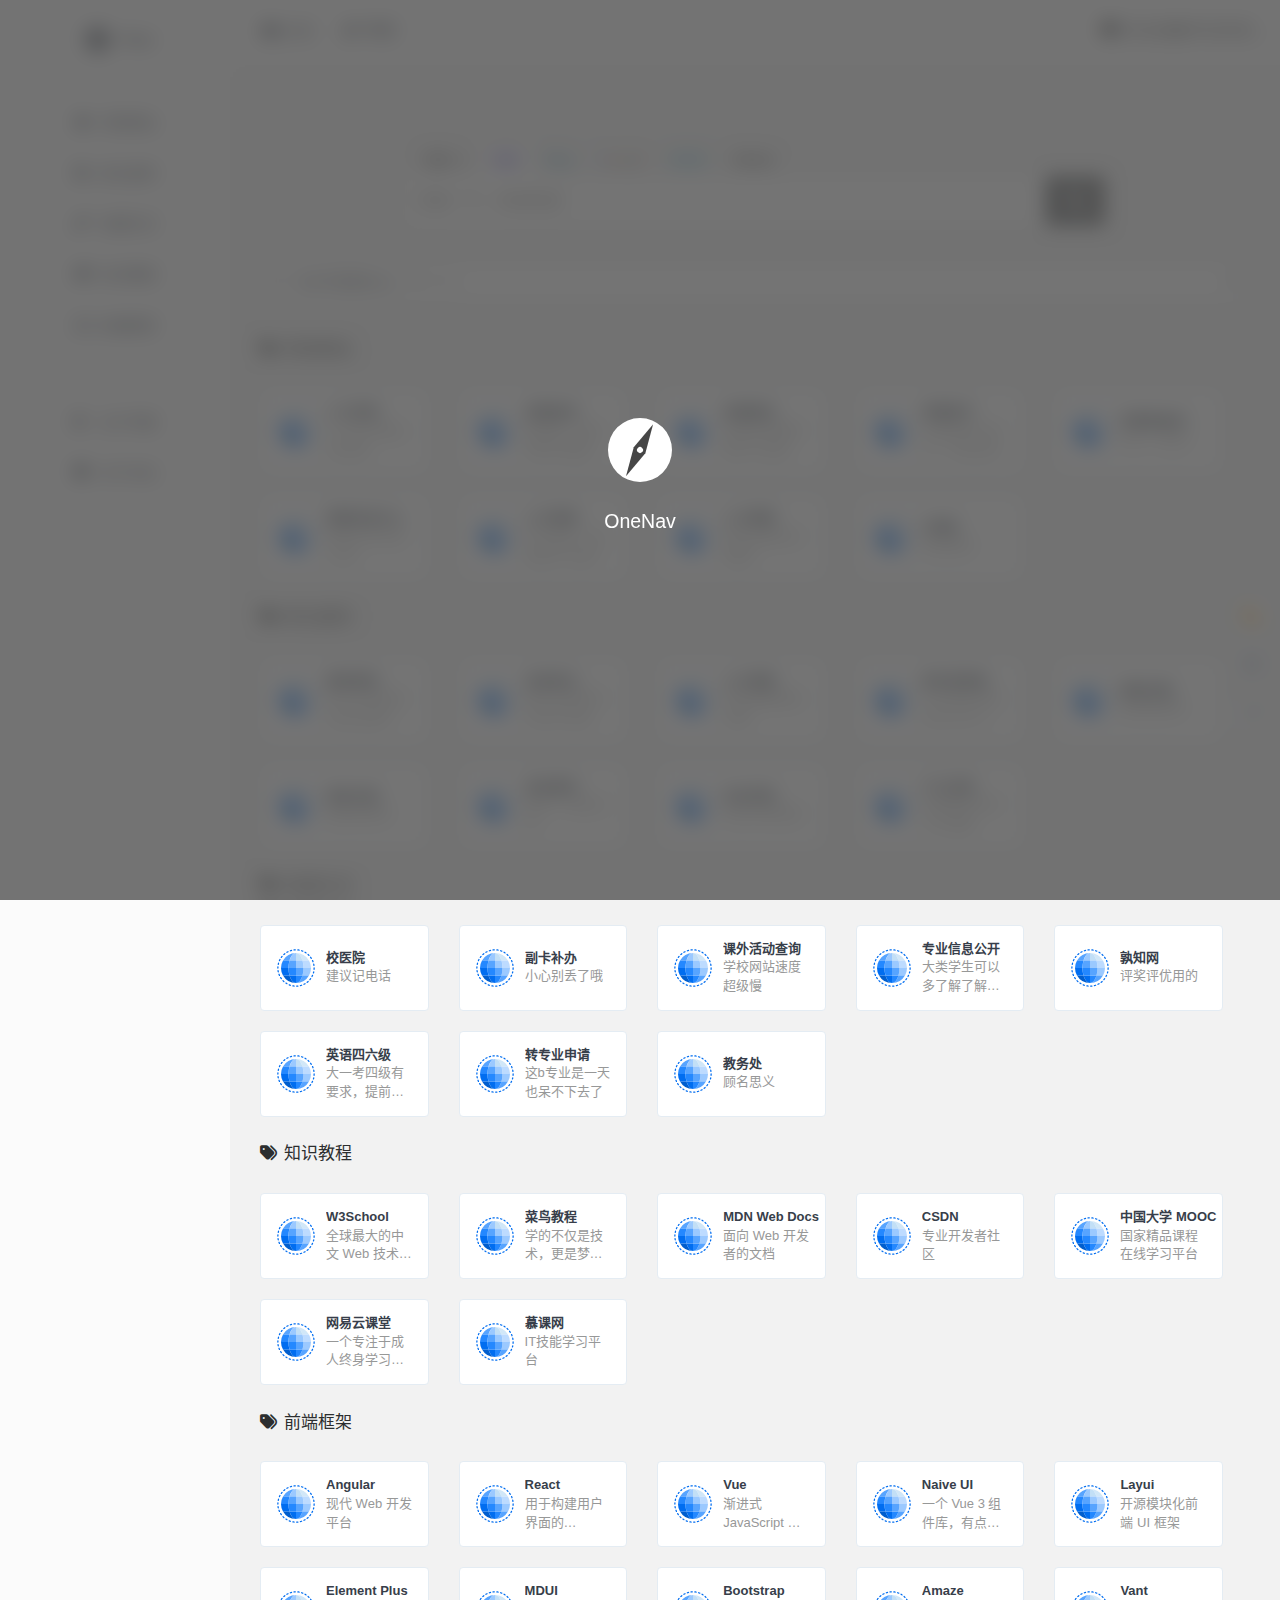
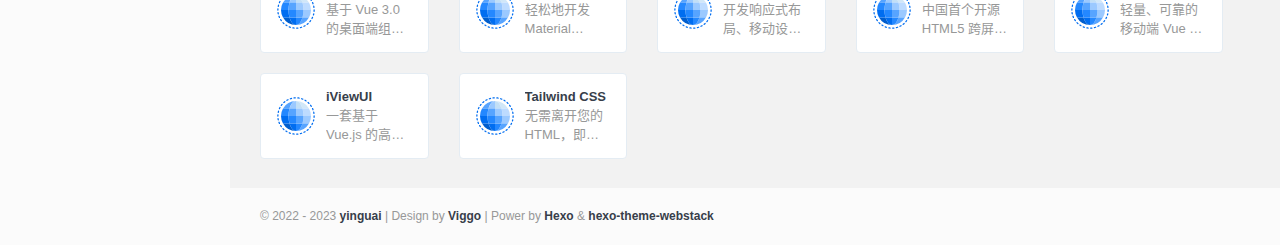
==== index.html @ 9e94ff73 "锵锵锵" ====
<!DOCTYPE html>
<html lang="zh-CN">


<head>
  <head>
  <meta charset="utf-8">
  <meta http-equiv="X-UA-Compatible" content="IE=edge">
  <meta name="viewport" content="width=device-width, initial-scale=1.0" />
  <meta name="author" content="音夬" />
  <title>导航</title>
  <meta name="keywords" content="网址导航">
  <meta name="description" content="Nav">
  <link rel="shortcut icon" href="/favicon.ico">
  <link rel="stylesheet" href="https://s1.hdslb.com/bfs/static/jinkela/long/font/regular.css" />
  
<link rel="stylesheet" href="/css/style.min.css">
<link rel="stylesheet" href="/css/dark.min.css">
<link rel="stylesheet" href="/css/animation.min.css">
<link rel="stylesheet" href="/css/mobile.min.css">
<link rel="stylesheet" href="/css/loading.min.css">
<link rel="stylesheet" href="https://lf26-cdn-tos.bytecdntp.com/cdn/expire-1-y/font-awesome/6.0.0/css/all.min.css">
<link rel="stylesheet" href="/css/bootstrap.min.css">

  
<script src="https://cdn.staticfile.org/jquery/3.6.0/jquery.min.js"></script>

  <script>
    var userDefinedSearchData = {};
    var expandAll = false;
  </script>
  
<script src="/js/header.min.js"></script>

  <!-- HTML5 shim and Respond.js IE8 support of HTML5 elements and media queries -->
  <!--[if lt IE 9]>
        
<script src="/js/html5shiv.min.js"></script>

        
<script src="/js/respond.min.js"></script>

    <![endif]-->
  <!-- / FB Open Graph -->
  <meta property="og:type" content="article">
  <meta property="og:url" content="https://yinguai.top/index.html">
  <meta property="og:title" content="导航">
  <meta property="og:description" content="Nav">
  <meta property="og:site_name" content="导航">
  
  <meta property="og:image" content="/images/webstack_banner_cn.png">
  
  <!-- / Twitter Cards -->
  <meta name="twitter:card" content="summary_large_image">
  <meta name="twitter:title" content="导航">
  <meta name="twitter:description" content="Nav">
  
  <meta name="twitter:image" content="/images/webstack_banner_cn.png">
  
  
  <!-- 直接添加html内容即可 -->
<!-- 可设置多行 -->
<!-- Izitoast -->
<link rel="stylesheet" href="https://lf3-cdn-tos.bytecdntp.com/cdn/expire-1-M/izitoast/1.4.0/css/iziToast.min.css">
<script type="text/javascript"
    src="https://lf26-cdn-tos.bytecdntp.com/cdn/expire-1-M/izitoast/1.4.0/js/iziToast.min.js">
</script>
  
<meta name="generator" content="Hexo 5.4.2"></head>

</head>





<body class="page-body">
  <!--加载动画-->
  <div id="loading-box">
    <div class="spinner-box">
      <span class="loader"></span>
      <div class="loading-word">
        <p class="loading-title">OneNav</p>
      </div>
    </div>
  </div>
  <div class="page-container">
    <div class="sidebar-menu toggle-others fixed">
  <div class="sidebar-menu-inner">
    <header class="logo-env">
      <div class="logo">
        <a rel="go-top"><i class="fa-solid fa-compass"></i></a>
        <div class="logo-text">
          <a rel="go-top">Nav</a>
        </div>
      </div>
      <div class="mobile-menu-toggle visible-xs">
        <a onclick="switchNightMode()">
          <i class="fa-solid fa-circle-half-stroke"></i>
        </a>
        <a href="" data-toggle="mobile-menu">
          <i class="fa-solid fa-bars"></i>
        </a>
      </div>
    </header>

    <ul id="main-menu" class="main-menu">
      
      <li class="">
        
          <a href="#常用网站" class="smooth">
            
            <i class="fa-solid fa-star"></i>
            <span class="title">常用网站</span>
          </a>
      </li>
      
      <li class="">
        
          <a href="#新生报到" class="smooth">
            
            <i class="fa-solid fa-screwdriver-wrench"></i>
            <span class="title">新生报到</span>
          </a>
      </li>
      
      <li class="">
        
          <a href="#校园生活" class="smooth">
            
            <i class="fa-solid fa-marker"></i>
            <span class="title">校园生活</span>
          </a>
      </li>
      
      <li class="">
        
          <a href="#知识教程" class="smooth">
            
            <i class="fa-solid fa-graduation-cap"></i>
            <span class="title">知识教程</span>
          </a>
      </li>
      
      <li class="">
        
          <a href="#前端框架" class="smooth">
            
            <i class="fa-solid fa-laptop"></i>
            <span class="title">前端框架</span>
          </a>
      </li>
      
      <hr style="margin-bottom: 32px; border-top: none;" />
      
      <li class="submit-tag">
        <a href="/submit/">
          <i class="fa-solid fa-award"></i>
          <span class="tooltip-blue">关于学盟</span>
        </a>
      </li>
      <li class="submit-tag">
        <a href="/about/">
          <i class="fa-solid fa-circle-info"></i>
          <span class="tooltip-blue">关于本站</span>
        </a>
      </li>
      
    </ul>
  </div>
</div>

    <div class="main-content">
      <nav class="navbar user-info-navbar" id="navbar" role="navigation">
        <ul class="user-info-menu left-links list-inline list-unstyled">
          <li class="menu-item">
            <a href="https://www.xuemeng.club" target="_black">
              <i class="fa-solid fa-house"></i>
              <span>主站</span>
            </a>
          </li>
          <li class="menu-item">
            <a href="https://www.yinguai.art" target="_black">
              <i class="fa-solid fa-blog"></i>
              <span>博客</span>
            </a>
          </li>
          <li class="menu-item" style="margin-left:auto;margin-right: 10px;">
            <i class="fa-solid fa-message" style="margin-right:6px"></i>
            <span id="jinrishici-sentence">正在加载今日诗词....</span>
            <script src="https://sdk.jinrishici.com/v2/browser/jinrishici.js" charset="utf-8"></script>
          </li>
        </ul>
      </nav>
      
      <!-- 搜索 -->
      <div id="search" class="s-search">
        <div id="search-list" class="hide-type-list">
          <div class="s-type">
            <span></span>
            <div class="s-type-list animated fadeInUp">
              <label for="type-baidu">常用</label>
              <label for="type-search">搜索</label>
              <label for="type-br">工具</label>
              <label for="type-zhihu">社区</label>
              <label for="type-taobao1">生活</label>
              <label for="type-zhaopin">求职</label>
            </div>
          </div>
          <div class="search-group group-a">
            <span class="type-text">常用</span>
            <ul class="search-type">
              <li><input checked hidden type="radio" name="type" id="type-baidu" value="https://www.baidu.com/s?wd="
                  data-placeholder="百度一下，你就知道"><label for="type-baidu"><span style="color:#2100E0"
                    class="dark-text">百度</span></label>
              </li>
              <li><input hidden type="radio" name="type" id="type-bing1" value="https://cn.bing.com/search?q="
                  data-placeholder="微软 Bing 搜索"><label for="type-bing1"><span style="color:#007daa">Bing</span></label>
              </li>
              <li><input hidden type="radio" name="type" id="type-google" value="https://www.google.com/search?q="
                  data-placeholder="谷歌搜索"><label for="type-google"><span style="color:#3B83FA">G</span><span
                    style="color:#F3442C">o</span><span style="color:#FFC300">o</span><span
                    style="color:#4696F8">g</span><span style="color:#2CAB4E">l</span><span
                    style="color:#F54231">e</span></label></li>
              <li><input hidden type="radio" name="type" id="type-bili1"
                  value="https://search.bilibili.com/all?keyword=" data-placeholder="哔哩哔哩搜索"><label
                  for="type-bili1"><span style="color:#00a1d6">BiliBili</span></label></li>
              <li><input hidden type="radio" name="type" id="type-git1"
                  value="https://github.com/search?utf8=%E2%9C%93&q=" data-placeholder="搜索 Github 仓库"><label
                  for="type-git1"><span style="color:#000000" class="dark-text">Github</span></label></li>
            </ul>
          </div>
          <div class="search-group group-b">
            <span class="type-text">搜索</span>
            <ul class="search-type">
              <li><input hidden type="radio" name="type" id="type-search" value="https://www.baidu.com/s?wd="
                  data-placeholder="百度一下，你就知道"><label for="type-search"><span style="color:#2319dc"
                    class="dark-text">百度</span></label>
              </li>
              <li><input hidden type="radio" name="type" id="type-bing" value="https://cn.bing.com/search?q="
                  data-placeholder="微软 Bing 搜索"><label for="type-bing"><span style="color:#007daa">Bing</span></label>
              </li>
              <li><input hidden type="radio" name="type" id="type-google1" value="https://www.google.com/search?q="
                  data-placeholder="谷歌搜索"><label for="type-google1"><span style="color:#3B83FA">G</span><span
                    style="color:#F3442C">o</span><span style="color:#FFC300">o</span><span
                    style="color:#4696F8">g</span><span style="color:#2CAB4E">l</span><span
                    style="color:#F54231">e</span></label></li>
              <li><input hidden type="radio" name="type" id="type-360" value="https://www.so.com/s?q="
                  data-placeholder="360好搜"><label for="type-360"><span style="color:#19b955">360</span></label></li>
              <li><input hidden type="radio" name="type" id="type-sogo" value="https://www.sogou.com/web?query="
                  data-placeholder="搜狗搜索"><label for="type-sogo"><span style="color:#ff5943">搜狗</span></label></li>
              <li><input hidden type="radio" name="type" id="type-bili" value="https://search.bilibili.com/all?keyword="
                  data-placeholder="哔哩哔哩搜索"><label for="type-bili"><span style="color:#00a1d6">BiliBili</span></label>
              </li>
              <li><input hidden type="radio" name="type" id="type-git"
                  value="https://github.com/search?utf8=%E2%9C%93&q=" data-placeholder="搜索 Github 仓库"><label
                  for="type-git"><span style="color:#000000" class="dark-text">Github</span></label></li>
            </ul>
          </div>
          <div class="search-group group-c">
            <span class="type-text">工具</span>
            <ul class="search-type">
              <li><input hidden type="radio" name="type" id="type-ping" value="https://ping.chinaz.com/"
                  data-placeholder="请输入网址 ( 不带http:// )"><label for="type-ping"><span
                    style="color:#00599e">PING检测</span></label></li>
              <li><input hidden type="radio" name="type" id="type-icp" value="https://icp.chinaz.com/"
                  data-placeholder="请输入网址 ( 不带http:// )"><label for="type-icp"><span
                    style="color:#ffac00">备案查询</span></label></li>
              <li><input hidden type="radio" name="type" id="type-br" value="https://rank.chinaz.com/all/"
                  data-placeholder="请输入网址 ( 不带http:// )"><label for="type-br"><span
                    style="color:#55a300">权重查询</span></label></li>
              <li><input hidden type="radio" name="type" id="type-links" value="https://link.chinaz.com/"
                  data-placeholder="请输入网址 ( 不带http:// )"><label for="type-links"><span style="color:#313439"
                    class="dark-text">友链检测</span></label></li>
              <li><input hidden type="radio" name="type" id="type-404" value="https://stool.chinaz.com/https?url="
                  data-placeholder="请输入网址 ( 不带http:// )"><label for="type-404"><span
                    style="color:#f00">HTTPS检测</span></label></li>
              <li><input hidden type="radio" name="type" id="type-ciku" value="https://seo.chinaz.com/"
                  data-placeholder="请输入网址 ( 不带http:// )"><label for="type-ciku"><span
                    style="color:#016DBD">SEO查询</span></label></li>
            </ul>
          </div>
          <div class="search-group group-d">
            <span class="type-text">社区</span>
            <ul class="search-type">
              <li><input hidden type="radio" name="type" id="type-zhihu"
                  value="https://www.zhihu.com/search?type=content&q=" data-placeholder="知乎，与你分享刚编的故事"><label
                  for="type-zhihu"><span style="color:#0084ff">知乎</span></label></li>
              <li><input hidden type="radio" name="type" id="type-wechat"
                  value="http://weixin.sogou.com/weixin?type=2&query=" data-placeholder="微信"><label
                  for="type-wechat"><span style="color:#00a06a">微信</span></label></li>
              <li><input hidden type="radio" name="type" id="type-weibo" value="http://s.weibo.com/weibo/"
                  data-placeholder="微博"><label for="type-weibo"><span style="color:#e6162d">微博</span></label></li>
              <li><input hidden type="radio" name="type" id="type-douban" value="https://www.douban.com/search?q="
                  data-placeholder="豆瓣"><label for="type-douban"><span style="color:#55a300">豆瓣</span></label></li>
              <li><input hidden type="radio" name="type" id="type-why" value="https://ask.seowhy.com/search/?q="
                  data-placeholder="SEO问答社区"><label for="type-why"><span style="color:#428bca">搜外问答</span></label></li>
            </ul>
          </div>
          <div class="search-group group-e">
            <span class="type-text">生活</span>
            <ul class="search-type">
              <li><input hidden type="radio" name="type" id="type-taobao1" value="https://s.taobao.com/search?q="
                  data-placeholder="淘宝"><label for="type-taobao1"><span style="color:#f40">淘宝</span></label></li>
              <li><input hidden type="radio" name="type" id="type-jd" value="https://search.jd.com/Search?keyword="
                  data-placeholder="京东"><label for="type-jd"><span style="color:#c91623">京东</span></label></li>
              <li><input hidden type="radio" name="type" id="type-xiachufang"
                  value="http://www.xiachufang.com/search/?keyword=" data-placeholder="下厨房"><label
                  for="type-xiachufang"><span style="color:#dd3915">下厨房</span></label></li>
              <li><input hidden type="radio" name="type" id="type-xiangha"
                  value="https://www.xiangha.com/so/?q=caipu&s=" data-placeholder="香哈菜谱"><label for="type-xiangha"><span
                    style="color:#930">香哈菜谱</span></label></li>
              <li><input hidden type="radio" name="type" id="type-12306" value="http://www.12306.cn/?"
                  data-placeholder="12306"><label for="type-12306"><span style="color:#07f">12306</span></label></li>
              <li><input hidden type="radio" name="type" id="type-qunar" value="https://www.qunar.com/?"
                  data-placeholder="去哪儿"><label for="type-qunar"><span style="color:#00afc7">去哪儿</span></label></li>
              <li><input hidden type="radio" name="type" id="type-快递100" value="http://www.kuaidi100.com/?"
                  data-placeholder="快递100"><label for="type-快递100"><span style="color:#3278e6">快递100</span></label></li>
            </ul>
          </div>
          <div class="search-group group-f">
            <span class="type-text">求职</span>
            <ul class="search-type">
              <li><input hidden type="radio" name="type" id="type-zhaopin"
                  value="https://sou.zhaopin.com/jobs/searchresult.ashx?kw=" data-placeholder="智联招聘"><label
                  for="type-zhaopin"><span style="color:#689fee">智联招聘</span></label></li>
              <li><input hidden type="radio" name="type" id="type-51job" value="https://search.51job.com/?"
                  data-placeholder="前程无忧"><label for="type-51job"><span style="color:#ff6000">前程无忧</span></label></li>
              <li><input hidden type="radio" name="type" id="type-lagou" value="https://www.lagou.com/jobs/list_"
                  data-placeholder="拉钩网"><label for="type-lagou"><span style="color:#00b38a">拉钩网</span></label></li>
              <li><input hidden type="radio" name="type" id="type-liepin" value="https://www.liepin.com/zhaopin/?key="
                  data-placeholder="猎聘网"><label for="type-liepin"><span style="color:#303a40"
                    class="dark-text">猎聘网</span></label></li>
            </ul>
          </div>
        </div>
        <form action="?s=" method="get" target="_blank" id="super-search-fm"><input type="text" id="search-text"
            placeholder="输入关键字搜索" style="outline:0" autocomplete="off"><button type="submit"><i
              class="fa fa-search "></i></button></form>
        <div class="set-check hidden-xs">
          <input type="checkbox" id="set-search-blank" class="bubble-3" autocomplete="off">
        </div>
      </div>
      <script type="text/javascript">
        eval(function (e, t, a, c, i, n) {
          if (i = function (e) {
              return (e < t ? "" : i(parseInt(e / t))) + (35 < (e %= t) ? String.fromCharCode(e + 29) : e.toString(
                36))
            }, !"".replace(/^/, String)) {
            for (; a--;) n[i(a)] = c[a] || i(a);
            c = [function (e) {
              return n[e]
            }], i = function () {
              return "\\w+"
            }, a = 1
          }
          for (; a--;) c[a] && (e = e.replace(new RegExp("\\b" + i(a) + "\\b", "g"), c[a]));
          return e
        }('!2(){2 g(){h(),i(),j(),k()}2 h(){d.9=s()}2 i(){z a=4.8(\'A[B="7"][5="\'+p()+\'"]\');a&&(a.9=!0,l(a))}2 j(){v(u())}2 k(){w(t())}2 l(a){P(z b=0;b<e.O;b++)e[b].I.1c("s-M");a.F.F.F.I.V("s-M")}2 m(a,b){E.H.S("L"+a,b)}2 n(a){6 E.H.Y("L"+a)}2 o(a){f=a.3,v(u()),w(a.3.5),m("7",a.3.5),c.K(),l(a.3)}2 p(){z b=n("7");6 b||a[0].5}2 q(a){m("J",a.3.9?1:-1),x(a.3.9)}2 r(a){6 a.11(),""==c.5?(c.K(),!1):(w(t()+c.5),x(s()),s()?E.U(b.G,+T X):13.Z=b.G,10 0)}2 s(){z a=n("J");6 a?1==a:!0}2 t(){6 4.8(\'A[B="7"]:9\').5}2 u(){6 4.8(\'A[B="7"]:9\').W("14-N")}2 v(a){c.1e("N",a)}2 w(a){b.G=a}2 x(a){a?b.3="1a":b.16("3")}z y,a=4.R(\'A[B="7"]\'),b=4.8("#18-C-19"),c=4.8("#C-12"),d=4.8("#17-C-15"),e=4.R(".C-1b"),f=a[0];P(g(),y=0;y<a.O;y++)a[y].D("Q",o);d.D("Q",q),b.D("1d",r)}();',
          62, 77,
          "||function|target|document|value|return|type|querySelector|checked||||||||||||||||||||||||||var|input|name|search|addEventListener|window|parentNode|action|localStorage|classList|newWindow|focus|superSearch|current|placeholder|length|for|change|querySelectorAll|setItem|new|open|add|getAttribute|Date|getItem|href|void|preventDefault|text|location|data|blank|removeAttribute|set|super|fm|_blank|group|remove|submit|setAttribute"
          .split("|"), 0, {}));
      </script>
      <!-- 搜索 end -->
      
      <!-- 公告栏 -->
      <div id="bulletin_box" class="alert alert-primary" role="alert">
        <div class="d-flex text-muted">
          <div><i class="fa-solid fa-bullhorn"></i></div>
          <div class="bulletin mx-1 mx-md-2">
            <ul class="bulletin-ul">
              <li class="scrolltext-title overflowClip_1"><a rel="bulletin">站点内容建设ing~</a> ( 08 / 14 )</li>
            </ul>
          </div>
          <a title="关闭公告" href="javascript:;" rel="external nofollow" onclick="$('#bulletin_box').slideUp('slow');"
            style="margin-left:auto"><i class="fa-solid fa-xmark"></i></a>
        </div>
      </div>
      <script>
        $(document).ready(function () {
          var ul = $(".bulletin-ul");
          var li = ul.children();
          if (li.length > 1) {
            var liHight = $(li[0]).height();
            setInterval('AutoScroll(".bulletin",' + liHight + ')', 1000);
          }
        });

        function AutoScroll(obj, hight) {
          $(obj).find("ul:first").animate({
            marginTop: "-" + hight + "px"
          }, 500, function () {
            $(this).css({
              marginTop: "0px"
            }).find("li:first").appendTo(this);
          });
        }
      </script>
      <!-- 公告栏 end -->
      
      
      
      
      
      
      <h4 class="text-gray">
        <i class="fa-solid fa-tags" style="margin-right: 7px;" id="常用网站"></i>常用网站
      </h4>
      <div class="row">
        
        <div class="col-sm-3">
          <div class="xe-widget xe-conversations box2 label-info" onclick="window.open('https://www.shu.edu.cn/', '_blank')" data-toggle="tooltip" data-placement="bottom" title="" data-original-title="https://www.shu.edu.cn/">
            <div class="xe-comment-entry">
              <a class="xe-user-img">
                <img data-src="/images/logos/shu.png" class="lozad img-circle" width="40" src="/images/loading.svg">
              </a>
              <div class="xe-comment">
                <a href="#" class="xe-user-name overflowClip_1">
                  <strong>上大官网</strong>
                </a>
                <p class="overflowClip_2">上大官方网站(没啥用</p>
              </div>
            </div>
          </div>
        </div>
      
        <div class="col-sm-3">
          <div class="xe-widget xe-conversations box2 label-info" onclick="window.open('https://cj.shu.edu.cn/StudentPortal/ScoreQuery/', '_blank')" data-toggle="tooltip" data-placement="bottom" title="" data-original-title="https://cj.shu.edu.cn/StudentPortal/ScoreQuery/">
            <div class="xe-comment-entry">
              <a class="xe-user-img">
                <img data-src="/images/logos/cjcx.png" class="lozad img-circle" width="40" src="/images/loading.svg">
              </a>
              <div class="xe-comment">
                <a href="#" class="xe-user-name overflowClip_1">
                  <strong>成绩查询</strong>
                </a>
                <p class="overflowClip_2">查成绩，建议用的时候提前进</p>
              </div>
            </div>
          </div>
        </div>
      
        <div class="col-sm-3">
          <div class="xe-widget xe-conversations box2 label-info" onclick="window.open('http://www.xk.shu.edu.cn/', '_blank')" data-toggle="tooltip" data-placement="bottom" title="" data-original-title="http://www.xk.shu.edu.cn/">
            <div class="xe-comment-entry">
              <a class="xe-user-img">
                <img data-src="/images/logos/xkwz.png" class="lozad img-circle" width="40" src="/images/loading.svg">
              </a>
              <div class="xe-comment">
                <a href="#" class="xe-user-name overflowClip_1">
                  <strong>选课网站</strong>
                </a>
                <p class="overflowClip_2">选课前请熟悉教学计划哦</p>
              </div>
            </div>
          </div>
        </div>
        
        <div class="col-sm-3">
          <div class="xe-widget xe-conversations box2 label-info" onclick="window.open('https://xk.shuosc.com/', '_blank')" data-toggle="tooltip" data-placement="bottom" title="" data-original-title="https://xk.shuosc.com/">
            <div class="xe-comment-entry">
              <a class="xe-user-img">
                <img data-src="/images/logos/pkzs.png" class="lozad img-circle" width="40" src="/images/loading.svg">
              </a>
              <div class="xe-comment">
                <a href="#" class="xe-user-name overflowClip_1">
                  <strong>排课助手</strong>
                </a>
                <p class="overflowClip_2">外置选课小助手，实测好用</p>
              </div>
            </div>
          </div>
        </div>
        
        <div class="col-sm-3">
          <div class="xe-widget xe-conversations box2 label-info" onclick="window.open('https://cj.shu.edu.cn/RoomUse/RoomUseDate/', '_blank')" data-toggle="tooltip" data-placement="bottom" title="" data-original-title="https://cj.shu.edu.cn/RoomUse/RoomUseDate/">
            <div class="xe-comment-entry">
              <a class="xe-user-img">
                <img data-src="/images/logos/shu.png" class="lozad img-circle" width="40" src="/images/loading.svg">
              </a>
              <div class="xe-comment">
                <a href="#" class="xe-user-name overflowClip_1">
                  <strong>空教室查询</strong>
                </a>
                <p class="overflowClip_2">自习，启动！</p>
              </div>
            </div>
          </div>
        </div>
        
        <div class="col-sm-3">
          <div class="xe-widget xe-conversations box2 label-info" onclick="window.open('https://www.phylab.shu.edu.cn/', '_blank')" data-toggle="tooltip" data-placement="bottom" title="" data-original-title="https://www.phylab.shu.edu.cn/">
            <div class="xe-comment-entry">
              <a class="xe-user-img">
                <img data-src="/images/logos/shu.png" class="lozad img-circle" width="40" src="/images/loading.svg">
              </a>
              <div class="xe-comment">
                <a href="#" class="xe-user-name overflowClip_1">
                  <strong>物理实验中心</strong>
                </a>
                <p class="overflowClip_2">慎选光学实验(大哭</p>
              </div>
            </div>
          </div>
        </div>
        
        <div class="col-sm-3">
          <div class="xe-widget xe-conversations box2 label-info" onclick="window.open('http://www.elearning.shu.edu.cn/portal', '_blank')" data-toggle="tooltip" data-placement="bottom" title="" data-original-title="http://www.elearning.shu.edu.cn/portal">
            <div class="xe-comment-entry">
              <a class="xe-user-img">
                <img data-src="/images/logos/shu.png" class="lozad img-circle" width="40" src="/images/loading.svg">
              </a>
              <div class="xe-comment">
                <a href="#" class="xe-user-name overflowClip_1">
                  <strong>上大网课</strong>
                </a>
                <p class="overflowClip_2">不过现在一般都用学习通了</p>
              </div>
            </div>
          </div>
        </div>
        
        <div class="col-sm-3">
          <div class="xe-widget xe-conversations box2 label-info" onclick="window.open('http://newmail.shu.edu.cn/', '_blank')" data-toggle="tooltip" data-placement="bottom" title="" data-original-title="http://newmail.shu.edu.cn/">
            <div class="xe-comment-entry">
              <a class="xe-user-img">
                <img data-src="/images/logos/shu.png" class="lozad img-circle" width="40" src="/images/loading.svg">
              </a>
              <div class="xe-comment">
                <a href="#" class="xe-user-name overflowClip_1">
                  <strong>上大邮箱</strong>
                </a>
                <p class="overflowClip_2">在找注册过的邮箱？</p>
              </div>
            </div>
          </div>
        </div>
        
        <div class="col-sm-3">
          <div class="xe-widget xe-conversations box2 label-info" onclick="window.open('https://u.unipus.cn/index.html/', '_blank')" data-toggle="tooltip" data-placement="bottom" title="" data-original-title="https://u.unipus.cn/index.html/">
            <div class="xe-comment-entry">
              <a class="xe-user-img">
                <img data-src="/images/logos/uschool.png" class="lozad img-circle" width="40" src="/images/loading.svg">
              </a>
              <div class="xe-comment">
                <a href="#" class="xe-user-name overflowClip_1">
                  <strong>U校园</strong>
                </a>
                <p class="overflowClip_2">英语用的</p>
              </div>
            </div>
          </div>
        </div>

      </div>
      <br />
      

            
            
            
            
            
            
      <h4 class="text-gray">
        <i class="fa-solid fa-tags" style="margin-right: 7px;" id="新生报到"></i>新生报到
      </h4>
      <div class="row">
        
        <div class="col-sm-3">
          <div class="xe-widget xe-conversations box2 label-info" onclick="window.open('https://yingxin.shu.edu.cn/rxxz.htm', '_blank')" data-toggle="tooltip" data-placement="bottom" title="" data-original-title="https://yingxin.shu.edu.cn/rxxz.htm">
            <div class="xe-comment-entry">
              <a class="xe-user-img">
                <img data-src="/images/logos/shu.png" class="lozad img-circle" width="40" src="/images/loading.svg">
              </a>
              <div class="xe-comment">
                <a href="#" class="xe-user-name overflowClip_1">
                  <strong>报到须知</strong>
                </a>
                <p class="overflowClip_2">官方文档还是比较全面的</p>
              </div>
            </div>
          </div>
        </div>
        
        <div class="col-sm-3">
          <div class="xe-widget xe-conversations box2 label-info" onclick="window.open('https://yingxin.shu.edu.cn/bksyxrk.htm', '_blank')" data-toggle="tooltip" data-placement="bottom" title="" data-original-title="https://yingxin.shu.edu.cn/bksyxrk.htm">
            <div class="xe-comment-entry">
              <a class="xe-user-img">
                <img data-src="/images/logos/shu.png" class="lozad img-circle" width="40" src="/images/loading.svg">
              </a>
              <div class="xe-comment">
                <a href="#" class="xe-user-name overflowClip_1">
                  <strong>信息登记</strong>
                </a>
                <p class="overflowClip_2">新生注意各项时间节点哦</p>
              </div>
            </div>
          </div>
        </div>
        
        <div class="col-sm-3">
          <div class="xe-widget xe-conversations box2 label-info" onclick="window.open('https://map.shu.edu.cn/', '_blank')" data-toggle="tooltip" data-placement="bottom" title="" data-original-title="https://map.shu.edu.cn/">
            <div class="xe-comment-entry">
              <a class="xe-user-img">
                <img data-src="/images/logos/shu.png" class="lozad img-circle" width="40" src="/images/loading.svg">
              </a>
              <div class="xe-comment">
                <a href="#" class="xe-user-name overflowClip_1">
                  <strong>上大地图</strong>
                </a>
                <p class="overflowClip_2">手绘地图好看的嘞</p>
              </div>
            </div>
          </div>
        </div>
        
        <div class="col-sm-3">
          <div class="xe-widget xe-conversations box2 label-info" onclick="window.open('https://zhtj.youth.cn/zhtj/', '_blank')" data-toggle="tooltip" data-placement="bottom" title="" data-original-title="https://zhtj.youth.cn/zhtj/">
            <div class="xe-comment-entry">
              <a class="xe-user-img">
                <img data-src="/images/logos/shu.png" class="lozad img-circle" width="40" src="/images/loading.svg">
              </a>
              <div class="xe-comment">
                <a href="#" class="xe-user-name overflowClip_1">
                  <strong>团关系转接</strong>
                </a>
                <p class="overflowClip_2">不记得账号密码可以问下高中团支书</p>
              </div>
            </div>
          </div>
        </div>
        
        <div class="col-sm-3">
          <div class="xe-widget xe-conversations box2 label-info" onclick="window.open('https://eportal.shu.edu.cn/user/', '_blank')" data-toggle="tooltip" data-placement="bottom" title="" data-original-title="https://eportal.shu.edu.cn/user/">
            <div class="xe-comment-entry">
              <a class="xe-user-img">
                <img data-src="/images/logos/shu.png" class="lozad img-circle" width="40" src="/images/loading.svg">
              </a>
              <div class="xe-comment">
                <a href="#" class="xe-user-name overflowClip_1">
                  <strong>班级分配</strong>
                </a>
                <p class="overflowClip_2">查班级用的</p>
              </div>
            </div>
          </div>
        </div>
        
        <div class="col-sm-3">
          <div class="xe-widget xe-conversations box2 label-info" onclick="window.open('https://yingxinweb.shu.edu.cn/BenKS/XinXCX.aspx', '_blank')" data-toggle="tooltip" data-placement="bottom" title="" data-original-title="https://yingxinweb.shu.edu.cn/BenKS/XinXCX.aspx">
            <div class="xe-comment-entry">
              <a class="xe-user-img">
                <img data-src="/images/logos/shu.png" class="lozad img-circle" width="40" src="/images/loading.svg">
              </a>
              <div class="xe-comment">
                <a href="#" class="xe-user-name overflowClip_1">
                  <strong>宿舍分配</strong>
                </a>
                <p class="overflowClip_2">查宿舍用的</p>
              </div>
            </div>
          </div>
        </div>
        
        <div class="col-sm-3">
          <div class="xe-widget xe-conversations box2 label-info" onclick="window.open('http://services.shu.edu.cn/', '_blank')" data-toggle="tooltip" data-placement="bottom" title="" data-original-title="http://services.shu.edu.cn/">
            <div class="xe-comment-entry">
              <a class="xe-user-img">
                <img data-src="/images/logos/shu.png" class="lozad img-circle" width="40" src="/images/loading.svg">
              </a>
              <div class="xe-comment">
                <a href="#" class="xe-user-name overflowClip_1">
                  <strong>身份激活</strong>
                </a>
                <p class="overflowClip_2">激活一次就OK的</p>
              </div>
            </div>
          </div>
        </div>
        
        <div class="col-sm-3">
          <div class="xe-widget xe-conversations box2 label-info" onclick="window.open('https://residential.shu.edu.cn/', '_blank')" data-toggle="tooltip" data-placement="bottom" title="" data-original-title="https://residential.shu.edu.cn/">
            <div class="xe-comment-entry">
              <a class="xe-user-img">
                <img data-src="/images/logos/shu.png" class="lozad img-circle" width="40" src="/images/loading.svg">
              </a>
              <div class="xe-comment">
                <a href="#" class="xe-user-name overflowClip_1">
                  <strong>社区学院</strong>
                </a>
                <p class="overflowClip_2">社区学院官网</p>
              </div>
            </div>
          </div>
        </div>
        
        <div class="col-sm-3">
          <div class="xe-widget xe-conversations box2 label-info" onclick="window.open('https://yingxin.shu.edu.cn/info/1008/1464.htm', '_blank')" data-toggle="tooltip" data-placement="bottom" title="" data-original-title="https://yingxin.shu.edu.cn/info/1008/1464.htm">
            <div class="xe-comment-entry">
              <a class="xe-user-img">
                <img data-src="/images/logos/shu.png" class="lozad img-circle" width="40" src="/images/loading.svg">
              </a>
              <div class="xe-comment">
                <a href="#" class="xe-user-name overflowClip_1">
                  <strong>户口迁移</strong>
                </a>
                <p class="overflowClip_2">有需要的同学可以看看</p>
              </div>
            </div>
          </div>
        </div>
      </div>
      <br />
            
            
      <h4 class="text-gray">
        <i class="fa-solid fa-tags" style="margin-right: 7px;" id="校园生活"></i>校园生活
      </h4>
      <div class="row">
        
        <div class="col-sm-3">
          <div class="xe-widget xe-conversations box2 label-info" onclick="window.open('https://www.xyy.shu.edu.cn/', '_blank')" data-toggle="tooltip" data-placement="bottom" title="" data-original-title="https://www.xyy.shu.edu.cn/">
            <div class="xe-comment-entry">
              <a class="xe-user-img">
                <img data-src="/images/logos/shu.png" class="lozad img-circle" width="40" src="/images/loading.svg">
              </a>
              <div class="xe-comment">
                <a href="#" class="xe-user-name overflowClip_1">
                  <strong>校医院</strong>
                </a>
                <p class="overflowClip_2">建议记电话</p>
              </div>
            </div>
          </div>
        </div>
        
        <div class="col-sm-3">
          <div class="xe-widget xe-conversations box2 label-info" onclick="window.open('https://pim.shu.edu.cn/infoplus/form/3441962/render', '_blank')" data-toggle="tooltip" data-placement="bottom" title="" data-original-title="https://pim.shu.edu.cn/infoplus/form/3441962/render">
            <div class="xe-comment-entry">
              <a class="xe-user-img">
                <img data-src="/images/logos/shu.png" class="lozad img-circle" width="40" src="/images/loading.svg">
              </a>
              <div class="xe-comment">
                <a href="#" class="xe-user-name overflowClip_1">
                  <strong>副卡补办</strong>
                </a>
                <p class="overflowClip_2">小心别丢了哦</p>
              </div>
            </div>
          </div>
        </div>
        
        <div class="col-sm-3">
          <div class="xe-widget xe-conversations box2 label-info" onclick="window.open('http://202.120.127.149:8989/spims/exercise.do?method=seacheload', '_blank')" data-toggle="tooltip" data-placement="bottom" title="" data-original-title="http://202.120.127.149:8989/spims/exercise.do?method=seacheload">
            <div class="xe-comment-entry">
              <a class="xe-user-img">
                <img data-src="/images/logos/shu.png" class="lozad img-circle" width="40" src="/images/loading.svg">
              </a>
              <div class="xe-comment">
                <a href="#" class="xe-user-name overflowClip_1">
                  <strong>课外活动查询</strong>
                </a>
                <p class="overflowClip_2">学校网站速度超级慢</p>
              </div>
            </div>
          </div>
        </div>
        
        <div class="col-sm-3">
          <div class="xe-widget xe-conversations box2 label-info" onclick="window.open('http://zyinfo.shu.edu.cn/', '_blank')" data-toggle="tooltip" data-placement="bottom" title="" data-original-title="http://zyinfo.shu.edu.cn/">
            <div class="xe-comment-entry">
              <a class="xe-user-img">
                <img data-src="/images/logos/shu.png" class="lozad img-circle" width="40" src="/images/loading.svg">
              </a>
              <div class="xe-comment">
                <a href="#" class="xe-user-name overflowClip_1">
                  <strong>专业信息公开</strong>
                </a>
                <p class="overflowClip_2">大类学生可以多了解了解专业</p>
              </div>
            </div>
          </div>
        </div>
        
        <div class="col-sm-3">
          <div class="xe-widget xe-conversations box2 label-info" onclick="window.open('http://www.sz.shu.edu.cn/', '_blank')" data-toggle="tooltip" data-placement="bottom" title="" data-original-title="http://www.sz.shu.edu.cn/">
            <div class="xe-comment-entry">
              <a class="xe-user-img">
                <img data-src="/images/logos/shu.png" class="lozad img-circle" width="40" src="/images/loading.svg">
              </a>
              <div class="xe-comment">
                <a href="#" class="xe-user-name overflowClip_1">
                  <strong>孰知网</strong>
                </a>
                <p class="overflowClip_2">评奖评优用的</p>
              </div>
            </div>
          </div>
        </div>
        
        <div class="col-sm-3">
          <div class="xe-widget xe-conversations box2 label-info" onclick="window.open('http://cet-bm.neea.edu.cn/', '_blank')" data-toggle="tooltip" data-placement="bottom" title="" data-original-title="http://cet-bm.neea.edu.cn/">
            <div class="xe-comment-entry">
              <a class="xe-user-img">
                <img data-src="/images/logos/shu.png" class="lozad img-circle" width="40" src="/images/loading.svg">
              </a>
              <div class="xe-comment">
                <a href="#" class="xe-user-name overflowClip_1">
                  <strong>英语四六级</strong>
                </a>
                <p class="overflowClip_2">大一考四级有要求，提前了解下</p>
              </div>
            </div>
          </div>
        </div>
        
        <div class="col-sm-3">
          <div class="xe-widget xe-conversations box2 label-info" onclick="window.open('https://zzy.shu.edu.cn/', '_blank')" data-toggle="tooltip" data-placement="bottom" title="" data-original-title="https://zzy.shu.edu.cn/">
            <div class="xe-comment-entry">
              <a class="xe-user-img">
                <img data-src="/images/logos/shu.png" class="lozad img-circle" width="40" src="/images/loading.svg">
              </a>
              <div class="xe-comment">
                <a href="#" class="xe-user-name overflowClip_1">
                  <strong>转专业申请</strong>
                </a>
                <p class="overflowClip_2">这b专业是一天也呆不下去了</p>
              </div>
            </div>
          </div>
        </div>
        
        <div class="col-sm-3">
          <div class="xe-widget xe-conversations box2 label-info" onclick="window.open('http://www.jwc.shu.edu.cn/', '_blank')" data-toggle="tooltip" data-placement="bottom" title="" data-original-title="http://www.jwc.shu.edu.cn/">
            <div class="xe-comment-entry">
              <a class="xe-user-img">
                <img data-src="/images/logos/shu.png" class="lozad img-circle" width="40" src="/images/loading.svg">
              </a>
              <div class="xe-comment">
                <a href="#" class="xe-user-name overflowClip_1">
                  <strong>教务处</strong>
                </a>
                <p class="overflowClip_2">顾名思义</p>
              </div>
            </div>
          </div>
        </div>
      </div>
      <br />
      
      <h4 class="text-gray">
  <i class="fa-solid fa-tags" style="margin-right: 7px;" id="知识教程"></i>知识教程
</h4>
<div class="row">
  
  <div class="col-sm-3">
    <div class="xe-widget xe-conversations box2 label-info" onclick="window.open('https://www.w3school.com.cn/', '_blank')" data-toggle="tooltip" data-placement="bottom" title="" data-original-title="https://www.w3school.com.cn/">
      <div class="xe-comment-entry">
        <a class="xe-user-img">
          <img data-src="/images/logos/w3school.png" class="lozad img-circle" width="40" src="/images/loading.svg">
        </a>
        <div class="xe-comment">
          <a href="#" class="xe-user-name overflowClip_1">
            <strong>W3School</strong>
          </a>
          <p class="overflowClip_2">全球最大的中文 Web 技术教程</p>
        </div>
      </div>
    </div>
  </div>
  
  <div class="col-sm-3">
    <div class="xe-widget xe-conversations box2 label-info" onclick="window.open('https://www.runoob.com/', '_blank')" data-toggle="tooltip" data-placement="bottom" title="" data-original-title="https://www.runoob.com/">
      <div class="xe-comment-entry">
        <a class="xe-user-img">
          <img data-src="/images/logos/runoob.png" class="lozad img-circle" width="40" src="/images/loading.svg">
        </a>
        <div class="xe-comment">
          <a href="#" class="xe-user-name overflowClip_1">
            <strong>菜鸟教程</strong>
          </a>
          <p class="overflowClip_2">学的不仅是技术，更是梦想！</p>
        </div>
      </div>
    </div>
  </div>
  
  <div class="col-sm-3">
    <div class="xe-widget xe-conversations box2 label-info" onclick="window.open('https://developer.mozilla.org/zh-CN/docs/Web', '_blank')" data-toggle="tooltip" data-placement="bottom" title="" data-original-title="https://developer.mozilla.org/zh-CN/docs/Web">
      <div class="xe-comment-entry">
        <a class="xe-user-img">
          <img data-src="/images/logos/MDN.png" class="lozad img-circle" width="40" src="/images/loading.svg">
        </a>
        <div class="xe-comment">
          <a href="#" class="xe-user-name overflowClip_1">
            <strong>MDN Web Docs</strong>
          </a>
          <p class="overflowClip_2">面向 Web 开发者的文档</p>
        </div>
      </div>
    </div>
  </div>
  
  <div class="col-sm-3">
    <div class="xe-widget xe-conversations box2 label-info" onclick="window.open('https://www.csdn.net/', '_blank')" data-toggle="tooltip" data-placement="bottom" title="" data-original-title="https://www.csdn.net/">
      <div class="xe-comment-entry">
        <a class="xe-user-img">
          <img data-src="/images/logos/csdn.png" class="lozad img-circle" width="40" src="/images/loading.svg">
        </a>
        <div class="xe-comment">
          <a href="#" class="xe-user-name overflowClip_1">
            <strong>CSDN</strong>
          </a>
          <p class="overflowClip_2">专业开发者社区</p>
        </div>
      </div>
    </div>
  </div>
  
  <div class="col-sm-3">
    <div class="xe-widget xe-conversations box2 label-info" onclick="window.open('https://www.icourse163.org/', '_blank')" data-toggle="tooltip" data-placement="bottom" title="" data-original-title="https://www.icourse163.org/">
      <div class="xe-comment-entry">
        <a class="xe-user-img">
          <img data-src="/images/logos/mooc.png" class="lozad img-circle" width="40" src="/images/loading.svg">
        </a>
        <div class="xe-comment">
          <a href="#" class="xe-user-name overflowClip_1">
            <strong>中国大学 MOOC</strong>
          </a>
          <p class="overflowClip_2">国家精品课程在线学习平台</p>
        </div>
      </div>
    </div>
  </div>
  
  <div class="col-sm-3">
    <div class="xe-widget xe-conversations box2 label-info" onclick="window.open('https://study.163.com/', '_blank')" data-toggle="tooltip" data-placement="bottom" title="" data-original-title="https://study.163.com/">
      <div class="xe-comment-entry">
        <a class="xe-user-img">
          <img data-src="/images/logos/study163.png" class="lozad img-circle" width="40" src="/images/loading.svg">
        </a>
        <div class="xe-comment">
          <a href="#" class="xe-user-name overflowClip_1">
            <strong>网易云课堂</strong>
          </a>
          <p class="overflowClip_2">一个专注于成人终身学习的在线教育平台</p>
        </div>
      </div>
    </div>
  </div>
  
  <div class="col-sm-3">
    <div class="xe-widget xe-conversations box2 label-info" onclick="window.open('https://www.imooc.com/', '_blank')" data-toggle="tooltip" data-placement="bottom" title="" data-original-title="https://www.imooc.com/">
      <div class="xe-comment-entry">
        <a class="xe-user-img">
          <img data-src="/images/logos/imooc.png" class="lozad img-circle" width="40" src="/images/loading.svg">
        </a>
        <div class="xe-comment">
          <a href="#" class="xe-user-name overflowClip_1">
            <strong>慕课网</strong>
          </a>
          <p class="overflowClip_2">IT技能学习平台</p>
        </div>
      </div>
    </div>
  </div>
  
</div>
<br />

      
      
      
      
      
      
      
      <h4 class="text-gray">
  <i class="fa-solid fa-tags" style="margin-right: 7px;" id="前端框架"></i>前端框架
</h4>
<div class="row">
  
  <div class="col-sm-3">
    <div class="xe-widget xe-conversations box2 label-info" onclick="window.open('https://angular.cn/', '_blank')" data-toggle="tooltip" data-placement="bottom" title="" data-original-title="https://angular.cn/">
      <div class="xe-comment-entry">
        <a class="xe-user-img">
          <img data-src="/images/logos/angular.png" class="lozad img-circle" width="40" src="/images/loading.svg">
        </a>
        <div class="xe-comment">
          <a href="#" class="xe-user-name overflowClip_1">
            <strong>Angular</strong>
          </a>
          <p class="overflowClip_2">现代 Web 开发平台</p>
        </div>
      </div>
    </div>
  </div>
  
  <div class="col-sm-3">
    <div class="xe-widget xe-conversations box2 label-info" onclick="window.open('https://react.docschina.org/', '_blank')" data-toggle="tooltip" data-placement="bottom" title="" data-original-title="https://react.docschina.org/">
      <div class="xe-comment-entry">
        <a class="xe-user-img">
          <img data-src="/images/logos/react.png" class="lozad img-circle" width="40" src="/images/loading.svg">
        </a>
        <div class="xe-comment">
          <a href="#" class="xe-user-name overflowClip_1">
            <strong>React</strong>
          </a>
          <p class="overflowClip_2">用于构建用户界面的 JavaScript 库</p>
        </div>
      </div>
    </div>
  </div>
  
  <div class="col-sm-3">
    <div class="xe-widget xe-conversations box2 label-info" onclick="window.open('https://staging-cn.vuejs.org/', '_blank')" data-toggle="tooltip" data-placement="bottom" title="" data-original-title="https://staging-cn.vuejs.org/">
      <div class="xe-comment-entry">
        <a class="xe-user-img">
          <img data-src="/images/logos/vue.png" class="lozad img-circle" width="40" src="/images/loading.svg">
        </a>
        <div class="xe-comment">
          <a href="#" class="xe-user-name overflowClip_1">
            <strong>Vue</strong>
          </a>
          <p class="overflowClip_2">渐进式 JavaScript 框架</p>
        </div>
      </div>
    </div>
  </div>
  
  <div class="col-sm-3">
    <div class="xe-widget xe-conversations box2 label-info" onclick="window.open('https://www.naiveui.com/zh-CN/', '_blank')" data-toggle="tooltip" data-placement="bottom" title="" data-original-title="https://www.naiveui.com/zh-CN/">
      <div class="xe-comment-entry">
        <a class="xe-user-img">
          <img data-src="/images/logos/NaiveUI.png" class="lozad img-circle" width="40" src="/images/loading.svg">
        </a>
        <div class="xe-comment">
          <a href="#" class="xe-user-name overflowClip_1">
            <strong>Naive UI</strong>
          </a>
          <p class="overflowClip_2">一个 Vue 3 组件库，有点意思</p>
        </div>
      </div>
    </div>
  </div>
  
  <div class="col-sm-3">
    <div class="xe-widget xe-conversations box2 label-info" onclick="window.open('https://layui.github.io/', '_blank')" data-toggle="tooltip" data-placement="bottom" title="" data-original-title="https://layui.github.io/">
      <div class="xe-comment-entry">
        <a class="xe-user-img">
          <img data-src="/images/logos/layui.png" class="lozad img-circle" width="40" src="/images/loading.svg">
        </a>
        <div class="xe-comment">
          <a href="#" class="xe-user-name overflowClip_1">
            <strong>Layui</strong>
          </a>
          <p class="overflowClip_2">开源模块化前端 UI 框架</p>
        </div>
      </div>
    </div>
  </div>
  
  <div class="col-sm-3">
    <div class="xe-widget xe-conversations box2 label-info" onclick="window.open('https://element-plus.gitee.io/zh-CN/', '_blank')" data-toggle="tooltip" data-placement="bottom" title="" data-original-title="https://element-plus.gitee.io/zh-CN/">
      <div class="xe-comment-entry">
        <a class="xe-user-img">
          <img data-src="/images/logos/element.png" class="lozad img-circle" width="40" src="/images/loading.svg">
        </a>
        <div class="xe-comment">
          <a href="#" class="xe-user-name overflowClip_1">
            <strong>Element Plus</strong>
          </a>
          <p class="overflowClip_2">基于 Vue 3.0 的桌面端组件库</p>
        </div>
      </div>
    </div>
  </div>
  
  <div class="col-sm-3">
    <div class="xe-widget xe-conversations box2 label-info" onclick="window.open('https://www.mdui.org/', '_blank')" data-toggle="tooltip" data-placement="bottom" title="" data-original-title="https://www.mdui.org/">
      <div class="xe-comment-entry">
        <a class="xe-user-img">
          <img data-src="/images/logos/mdui.png" class="lozad img-circle" width="40" src="/images/loading.svg">
        </a>
        <div class="xe-comment">
          <a href="#" class="xe-user-name overflowClip_1">
            <strong>MDUI</strong>
          </a>
          <p class="overflowClip_2">轻松地开发 Material Design 网页应用</p>
        </div>
      </div>
    </div>
  </div>
  
  <div class="col-sm-3">
    <div class="xe-widget xe-conversations box2 label-info" onclick="window.open('https://getbootstrap.com/', '_blank')" data-toggle="tooltip" data-placement="bottom" title="" data-original-title="https://getbootstrap.com/">
      <div class="xe-comment-entry">
        <a class="xe-user-img">
          <img data-src="/images/logos/bootstrap.png" class="lozad img-circle" width="40" src="/images/loading.svg">
        </a>
        <div class="xe-comment">
          <a href="#" class="xe-user-name overflowClip_1">
            <strong>Bootstrap</strong>
          </a>
          <p class="overflowClip_2">开发响应式布局、移动设备优先的 WEB 项目</p>
        </div>
      </div>
    </div>
  </div>
  
  <div class="col-sm-3">
    <div class="xe-widget xe-conversations box2 label-info" onclick="window.open('https://amazeui.shopxo.net/', '_blank')" data-toggle="tooltip" data-placement="bottom" title="" data-original-title="https://amazeui.shopxo.net/">
      <div class="xe-comment-entry">
        <a class="xe-user-img">
          <img data-src="/images/logos/amaze.png" class="lozad img-circle" width="40" src="/images/loading.svg">
        </a>
        <div class="xe-comment">
          <a href="#" class="xe-user-name overflowClip_1">
            <strong>Amaze</strong>
          </a>
          <p class="overflowClip_2">中国首个开源 HTML5 跨屏前端框架</p>
        </div>
      </div>
    </div>
  </div>
  
  <div class="col-sm-3">
    <div class="xe-widget xe-conversations box2 label-info" onclick="window.open('https://youzan.github.io/vant/', '_blank')" data-toggle="tooltip" data-placement="bottom" title="" data-original-title="https://youzan.github.io/vant/">
      <div class="xe-comment-entry">
        <a class="xe-user-img">
          <img data-src="/images/logos/vant.png" class="lozad img-circle" width="40" src="/images/loading.svg">
        </a>
        <div class="xe-comment">
          <a href="#" class="xe-user-name overflowClip_1">
            <strong>Vant</strong>
          </a>
          <p class="overflowClip_2">轻量、可靠的移动端 Vue 组件库</p>
        </div>
      </div>
    </div>
  </div>
  
  <div class="col-sm-3">
    <div class="xe-widget xe-conversations box2 label-info" onclick="window.open('https://www.iviewui.com/', '_blank')" data-toggle="tooltip" data-placement="bottom" title="" data-original-title="https://www.iviewui.com/">
      <div class="xe-comment-entry">
        <a class="xe-user-img">
          <img data-src="/images/logos/iviewui.png" class="lozad img-circle" width="40" src="/images/loading.svg">
        </a>
        <div class="xe-comment">
          <a href="#" class="xe-user-name overflowClip_1">
            <strong>iViewUI</strong>
          </a>
          <p class="overflowClip_2">一套基于 Vue.js 的高质量 UI 组件库</p>
        </div>
      </div>
    </div>
  </div>
  
  <div class="col-sm-3">
    <div class="xe-widget xe-conversations box2 label-info" onclick="window.open('https://www.tailwindcss.cn/', '_blank')" data-toggle="tooltip" data-placement="bottom" title="" data-original-title="https://www.tailwindcss.cn/">
      <div class="xe-comment-entry">
        <a class="xe-user-img">
          <img data-src="/images/logos/tailwindcss.png" class="lozad img-circle" width="40" src="/images/loading.svg">
        </a>
        <div class="xe-comment">
          <a href="#" class="xe-user-name overflowClip_1">
            <strong>Tailwind CSS</strong>
          </a>
          <p class="overflowClip_2">无需离开您的HTML，即可快速建立现代网站</p>
        </div>
      </div>
    </div>
  </div>
  
</div>
<br />

      
      
      
      <!-- 悬浮窗 -->
      <div class="wapnone fk_service">
        <ul>
          <li class="fk_service_box fk_service_ax" onclick="switchNightMode()">
            <div class="fk_service_ax_cont" id="fk-span"> <span class="fk_service_triangle"
                id="fk-span-right"></span><span id="fk_service_text">切换夜间模式</span></div>
          </li>
          <li class="fk_service_box fk_service_jk">
            <a data-toggle="sidebar">
              <div class="fk_service_jk_cont" id="fk-span"> <span class="fk_service_triangle"
                  id="fk-span-right"></span>切换侧边栏</div>
            </a>
          </li>
          <li class="fk_service_box fk_service_dh" onclick="window.location=('/submit/')">
            <div class="fk_service_dh_cont" id="fk-span"> <span class="fk_service_triangle"
                id="fk-span-right"></span>关于学盟</div>
          </li>
          <a rel="go-top">
            <li class="fk_service_box fk_service_upward" id="topup" style="display: none;">
              <div class="fk_service_upward_cont" id="fk-span"> <span class="fk_service_triangle"
                  id="fk-span-right"></span> <span>返回顶部</span>
              </div>
            </li>
          </a>
        </ul>
      </div>
      <!-- 悬浮窗 end -->
      
<script src="/js/footer.min.js"></script>

<footer class="main-footer sticky footer-type-1">
  <div class="footer-inner">
    <!-- Add your copyright text here -->
    <p>
      
      &copy; 2022 - 2023
      <a href="https://www.yinguai.art" target="_blank"><strong>yinguai</strong></a> | Design by <a href="http://viggoz.com" target="_blank"><strong>Viggo</strong></a> | Power by <a href="https://hexo.io/" target="_blank"><strong>Hexo</strong></a> & <a href="https://github.com/HCLonely/hexo-theme-webstack/" target="_blank"><strong>hexo-theme-webstack</strong></a>
    </p>
    <!-- <div class="go-up">
      <a href="#" rel="go-top">
        <i class="fas fa-angle-up"></i>
      </a>
    </div> -->
  </div>
  <script>
    (function() {
      var w = window;
      if (w.ChannelIO) {
        return (window.console.error || window.console.log || function(){})('ChannelIO script included twice.');
      }
      var ch = function() {
        ch.c(arguments);
      };
      ch.q = [];
      ch.c = function(args) {
        ch.q.push(args);
      };
      w.ChannelIO = ch;
      function l() {
        if (w.ChannelIOInitialized) {
          return;
        }
        w.ChannelIOInitialized = true;
        var s = document.createElement('script');
        s.type = 'text/javascript';
        s.async = true;
        s.src = 'https://cdn.channel.io/plugin/ch-plugin-web.js';
        s.charset = 'UTF-8';
        var x = document.getElementsByTagName('script')[0];
        x.parentNode.insertBefore(s, x);
      }
      if (document.readyState === 'complete') {
        l();
      } else if (window.attachEvent) {
        window.attachEvent('onload', l);
      } else {
        window.addEventListener('DOMContentLoaded', l, false);
        window.addEventListener('load', l, false);
      }
    })();
    ChannelIO('boot', {
      "pluginKey": "3ff838e9-1c6b-4768-8244-09d1105279c4"
    });
  </script>
  <!-- End Channel Plugin -->
</footer>
</div>
</div>

<script type="text/javascript" src="/js/main.js"></script>
<script src="/js/bootstrap.min.js"></script>
<script src="/js/TweenLite.min.js"></script>
<script src="/js/resizeable.min.js"></script>
<script src="/js/joinable.js"></script>
<script src="/js/xenon-api.min.js"></script>
<script src="/js/xenon-toggles.min.js"></script>
<script src="/js/xenon-custom.min.js"></script>
<script defer src="/_vercel/insights/script.js"></script>


<script src="/js/lozad.min.js"></script>




<!-- 直接添加html内容即可 -->
<!-- 可设置多行 -->

</body>

</html>
---- css/style.min.css ----
html{height:100%}*{user-select:none}a{text-decoration:none!important;transition:.5s}a:hover{transition:.5s;text-decoration:none}p{color:#979898}label{font-weight:400!important}body{height:100%;font-family:system-ui,-apple-system,"Segoe UI",Roboto,"Helvetica Neue",Arial,"Noto Sans","Liberation Sans",sans-serif,"Apple Color Emoji","Segoe UI Emoji","Segoe UI Symbol","Noto Color Emoji"!important;background-color:#f2f2f2!important;background-image:url(https://img.imsyy.top/bg/light/leaves-pattern.png);background-attachment:fixed;transition:.3s;font-family:HarmonyOS_Regular,sans-serif!important}.col-sm-3{width:20%!important;float:left!important}.logo-env{height:80px;display:flex;align-items:center;justify-content:center}.logo-env .logo{display:flex;align-items:center;font-size:1.95rem;transition:.3s;cursor:pointer}.logo-env .logo:hover{transform:scale(1.05);transition:.3s}.logo-env .logo:active{transform:scale(1);transition:.3s}.logo-env .logo i{margin:6px 10px;font-size:2.45rem;transition:.3s}.sidebar-menu.collapsed .logo-text{display:none}.sidebar-menu.collapsed .logo-env .logo i{font-size:3.45rem;transition:.3s}.sidebar-menu{transition:.3s cubic-bezier(.65,.05,.36,1);display:table-cell;position:relative;width:230px;background:#ffffffa6;z-index:1}.sidebar-menu .main-menu{padding-left:40px;padding-right:40px;margin-top:20px;margin-bottom:20px;list-style:none}.sidebar-menu .main-menu a{padding:13px 5px;margin-bottom:4px;display:flex;justify-content:center;align-items:center;font-size:1.45rem;border-radius:25px}.sidebar-menu .main-menu a:hover{background:#d0d0d0;cursor:pointer}.sidebar-menu .main-menu a:active{transform:scale(.9)}.sidebar-menu .main-menu a>i{display:inline-block;margin-right:10px;margin-bottom:2px}.sidebar-menu .main-menu a>span{display:inline-block}.sidebar-menu .main-menu a>.label{margin-top:1px}.sidebar-menu .main-menu a>.badge{font-size:75%;line-height:1.2}.sidebar-menu .main-menu li.active>a{background:#fff;font-weight:700;transition:.3s;box-shadow:0 0 24px rgba(0,0,0,.15)}.sidebar-menu .main-menu li.has-sub>a:before{position:relative;font-family:FontAwesome;content:'\f107';float:right;color:#6d747a;margin-left:10px;-webkit-transform:rotate(-90deg);-moz-transform:rotate(-90deg);-o-transform:rotate(-90deg);-ms-transform:rotate(-90deg);transform:rotate(-90deg);-webkit-transition:all 150ms ease-in-out;-moz-transition:all 150ms ease-in-out;-o-transition:all 150ms ease-in-out;transition:all 150ms ease-in-out}.sidebar-menu .main-menu li.has-sub.expanded>a:before,.sidebar-menu .main-menu li.has-sub.opened>a:before{-webkit-transform:rotate(0);-moz-transform:rotate(0);-o-transform:rotate(0);-ms-transform:rotate(0);transform:rotate(0)}.sidebar-menu .main-menu>li.opened>ul{display:block}.sidebar-menu .main-menu>li.opened .opened>ul{display:block}.sidebar-menu .main-menu ul{display:none;margin:0;padding:0;overflow:hidden;list-style:none}.sidebar-menu .main-menu ul li{position:relative}.sidebar-menu .main-menu ul li a{padding-left:35px}.sidebar-menu .main-menu ul li ul li a{padding-left:60px}.sidebar-menu .main-menu ul li ul li ul li a{padding-left:85px}.sidebar-menu .main-menu ul li ul li ul li ul li a{padding-left:110px}.ps-scrollbar-y-rail{display:none}.sidebar-menu.fixed{height:100%}.sidebar-menu.fixed .sidebar-menu-inner{position:fixed;left:0;top:0;bottom:0;width:inherit;overflow:hidden}.page-body.right-sidebar .sidebar-menu.fixed .sidebar-menu-inner{left:auto;right:0}.user-info-navbar{background:#ffffffa6;min-height:0;border:0;padding:0;margin:-30px;margin-bottom:30px}.list-inline{display:flex;height:60px;margin:0 0 0 10px!important}.menu-item{display:flex!important;align-items:center;margin-left:10px;padding:0!important;font-size:1.55rem}.menu-item a{padding:10px}.menu-item a:hover{background:#d0d0d0;transition:.3s;border-radius:4px}.menu-item a:active{transform:scale(.9);transition:.3s}#search{max-width:700px;margin:60px auto 20px}#search form{position:relative}#search-text{padding:9pt;width:100%;height:50px;font-size:1pc;border:0;border-radius:3px;background-color:#fff}#search button{position:absolute;top:0;right:0;background:rgb(44 46 47 / 80%);border:0;width:60px;height:36px;margin:8px;line-height:36px;border-radius:3px;transition:.3s}#search button:hover{background:#313437;cursor:pointer;transition:.3s}#search button i{color:#fff;font-size:18px}.search-group{display:none;padding-left:75px}.s-current .search-type{padding-left:0;display:block}.s-current .search-type::-webkit-scrollbar{height:0}.s-current{display:block}#search-list{position:relative}.s-type{position:absolute;top:0;left:0;z-index:13;width:75px}.s-type:hover{height:auto}.s-type>span{display:block;height:31px;width:75px}.s-type-list{display:none;position:absolute;top:31px;padding:6px 0;width:70px;background:#fff;border-radius:5px;box-shadow:0 9px 20px rgba(0,0,0,.16)}.s-type-list:before{position:absolute;top:-16px;left:24px;content:'';display:block;width:0;height:0;border:10px solid transparent;border-bottom-color:#fff}.s-type-list label{display:block;font-size:15px;text-align:center;font-weight:400;margin-bottom:0;padding:6px 0;cursor:pointer;transition:.3s}.s-type-list label:hover{background:rgba(136,136,136,.1)}.s-type-list .tile-lg{color:#fff;width:3pc;height:3pc;font-size:1.25rem;line-height:3rem;border-radius:.3rem;display:block;margin:auto}.s-type:hover .s-type-list{display:block}.type-text{position:absolute;left:0;width:75px;padding-left:18px;font-size:1.45rem;line-height:31px}.type-text:after{content:"\f105";font-family:FontAwesome;margin:0 0 0 8px}.search-type{white-space:nowrap;margin:0}.search-type label{margin:0}.search-type li{display:inline-block}.search-type li label{display:inline-block;padding:0 11px;font-size:14px;line-height:31px;border-radius:3px 3px 0 0;cursor:pointer;transition:.3s}.search-type input:checked+label,.search-type input:hover+label{background-color:#fff!important}.set-check{margin-top:3px;font-size:9pt}.set-check label{margin-left:3px}.set-check input,.set-check label{opacity:0;transition:all .3s ease}.search-type li{list-style:none;display:inline-block}.search-type{overflow:auto!important}#search-text{transition:.3s}#search-text:hover{box-shadow:0 6px 12px -4px rgb(0 0 0 / 20%);transition:.3s}#search button{height:100%;margin:auto!important}#search button i{margin:16px}.box2{height:86px;cursor:pointer;border-radius:4px;padding:0 30px 0 30px;background-color:#fff;border-radius:4px;border:1px solid #e4ecf3;margin:20px 0 0 0;-webkit-transition:all .3s ease;-moz-transition:all .3s ease;-o-transition:all .3s ease;transition:all .3s ease}.box2:hover{transform:translateY(-6px);-webkit-transform:translateY(-6px);-moz-transform:translateY(-6px);box-shadow:0 26px 40px -24px rgba(0,36,100,.3);-webkit-box-shadow:0 26px 40px -24px rgba(0,36,100,.3);-moz-box-shadow:0 26px 40px -24px rgba(0,36,100,.3);-webkit-transition:all .3s ease;-moz-transition:all .3s ease;-o-transition:all .3s ease;transition:all .3s ease}.xe-comment-entry img{float:left;display:block;margin-right:10px}.xe-comment{transform:translateY(-50%);position:absolute;margin-left:50px;top:50%}.xe-comment p{margin-bottom:0;margin-right:15px}.xe-widget.xe-conversations{position:relative;background:#fff;margin-bottom:0;padding:15px}.overflowClip_1{overflow:hidden;text-overflow:ellipsis;display:-webkit-box;-webkit-line-clamp:1;-webkit-box-orient:vertical;margin-right:4px}.overflowClip_2{overflow:hidden;text-overflow:ellipsis;display:-webkit-box;-webkit-line-clamp:2;-webkit-box-orient:vertical}.img-circle{padding:7px 0}.page-container{display:table;width:100%;height:100%;vertical-align:top;border-collapse:collapse;border-spacing:0;table-layout:fixed}.page-container .main-content{display:table-cell;position:relative;z-index:1;padding:30px;padding-bottom:0;vertical-align:top;word-break:break-word;width:100%;-webkit-transition:opacity .1s ease-in-out;-moz-transition:opacity .1s ease-in-out;-o-transition:opacity .1s ease-in-out;transition:opacity .1s ease-in-out}.tooltip-inner{border-radius:4px!important;padding:6px 10px!important}.panel-body{border-radius:4px;background:#ffffffa6;padding:15px 30px!important;margin:30px 30px 30px 0;font-size:1.45rem;color:#373e4a;line-height:24px}.panel-body h4{font-weight:700;font-size:1.75rem;margin:16px 0}.panel-body h4 i{margin-right:8px}.panel-body p{color:#373e4a;line-height:24px}.panel-body i{margin-right:8px}.fk_service{max-height:232px;position:fixed;right:8px;top:66%;font-size:14px;color:#243558;z-index:10000}.fk_service ul{margin:0;padding:0;position:absolute;right:0}.fk_service li{list-style-type:none}.fk_service li>div{box-sizing:border-box;box-shadow:0 0 9px 0 rgba(0,0,0,.1)}.fk_service_box{width:40px;height:40px;background:#fff;margin-bottom:10px;border-radius:4px;box-sizing:border-box;box-shadow:0 0 9px 0 rgba(0,0,0,.1);transition:.3s}.fk_service_triangle{top:12px;right:-11px;position:absolute;border-top:7px solid transparent;border-bottom:7px solid transparent;border-left:11px solid #e1e6ec;z-index:1010;transition:.3s}.fk_service_triangle:after{content:"\20";top:-6px;right:1px;position:absolute;border-top:6px solid transparent;border-bottom:6px solid transparent;border-left:10px solid #fff;z-index:1000;transition:.3s}.fk_service_triangle:before{content:"\20";width:80px;height:45px;top:-20px;right:-52px;position:absolute;background:rgba(0,0,0,0);transition:.3s}@keyframes fade-in{0%{opacity:.4;right:82px}100%{opacity:1;right:62px}}.fk_service_upward{background:url(../images/ico/up.png) no-repeat center center #fff;background-size:60% 60%}.fk_service_upward:hover{border:0;background:url(../images/ico/up-dark.png) no-repeat center center #4f7cfc;background-size:60% 60%;cursor:pointer}.fk_service_upward:hover .fk_service_upward_cont{display:block;opacity:1;transition:linear .2s;animation-name:fade-in;animation-duration:.3s;animation-iteration-count:1;animation-delay:0s}.fk_service_upward_cont{width:90px;height:40px;line-height:40px;border-radius:3px;color:#000;background:#fff;right:62px;position:absolute;text-align:center;border:1px solid #e1e6ec;display:none;opacity:0;box-shadow:0 0 9px 0 rgb(0 0 0 / 10%)}.fk_service_jk{background:url(../images/ico/menu.png) no-repeat center center #fff;background-size:60% 60%}.fk_service_jk:hover{background:url(../images/ico/menu-dark.png) no-repeat center center #4f7cfc;background-size:60% 60%;cursor:pointer}.fk_service_jk:hover .fk_service_jk_cont{display:block;opacity:1;transition:linear .2s;animation-name:fade-in;animation-duration:.3s;animation-iteration-count:1;animation-delay:0s}.fk_service_jk_cont{width:110px;height:40px;color:#000;line-height:40px;background:#fff;border-radius:5px;right:62px;text-align:center;position:absolute;display:none;border:1px solid #e1e6ec;box-shadow:0 0 9px 0 rgb(0 0 0 / 10%)}.fk_service_dh{background:url(../images/ico/nav.png) no-repeat center center #fff;background-size:60% 60%}.fk_service_dh:hover{border:0;background:url(../images/ico/nav-dark.png) no-repeat center center #4f7cfc;background-size:60% 60%;cursor:pointer}.fk_service_dh:hover .fk_service_dh_cont{display:block;opacity:1;transition:linear .2s;animation-name:fade-in;animation-duration:.3s;animation-iteration-count:1;animation-delay:0s}.fk_service_dh_cont{width:120px;height:40px;line-height:40px;background:#fff;border-radius:5px;right:62px;text-align:center;position:absolute;display:none;border:1px solid #e1e6ec}.fk_service_home{background:url(../images/ico/home.png) no-repeat center center #fff;background-size:60% 60%}.fk_service_home:hover{border:0;background:url(../images/ico/home-dark.png) no-repeat center center #4f7cfc;background-size:60% 60%;cursor:pointer}.fk_service_home:hover .fk_service_home_cont{display:block;opacity:1;transition:linear .2s;animation-name:fade-in;animation-duration:.3s;animation-iteration-count:1;animation-delay:0s}.fk_service_home_cont{width:90px;height:40px;line-height:40px;background:#fff;border-radius:5px;right:62px;text-align:center;position:absolute;display:none;border:1px solid #e1e6ec}.fk_service_ax{background:url(../images/ico/sun.png) no-repeat center center #fff;background-size:50% 50%}.fk_service_ax:hover{border:0;background:url(../images/ico/sun.png) no-repeat center center #4f7cfc;background-size:50% 50%;cursor:pointer}.fk_service_ax:hover .fk_service_ax_cont{display:block;opacity:1;transition:linear .2s;animation-name:fade-in;animation-duration:.3s;animation-iteration-count:1;animation-delay:0s}.fk_service_ax_cont{width:112px;height:40px;line-height:40px;background:#fff;border-radius:5px;right:62px;text-align:center;position:absolute;display:none;border:1px solid #e1e6ec}::-webkit-scrollbar{width:6px;height:6px;background-color:#ffffff00}::-webkit-scrollbar-thumb{border-radius:4px;background-color:#767676}::-webkit-scrollbar-thumb:hover{background-color:#484848}#bulletin_box{margin-bottom:40px;padding:5px 10px;background:#fff;border-radius:4px}.d-flex{display:flex;align-items:center}.bulletin-ul{margin:2px;padding-left:10px}footer.main-footer{padding:20px 30px;font-size:12px;margin-left:-30px;margin-right:-30px;margin-top:10px;background-color:#ffffffa6}footer.main-footer p{margin:0}.page-container+footer.main-footer{margin-left:0;margin-right:0}.page-container+footer.main-footer .footer-inner{max-width:1080px;margin-left:auto;margin-right:auto}footer.main-footer .footer-text{float:left}footer.main-footer.fixed{position:fixed;left:0;right:0;bottom:0;margin-left:0;margin-right:0;margin-top:10px!important}.tk-submit .tk-avatar{display:none!important}.tk-row.actions{margin-left:0!important}.tk-preview-container{margin-left:0!important}.tk-comments-title{font-size:1.95rem!important}code[class*=language-],pre[class*=language-]{text-shadow:none!important}pre{border-radius:4px!important}.iziToast-texts{max-width:300px!important;min-width:200px!important}.iziToast-body .iziToast-message{line-height:18px!important}.iziToast:after{box-shadow:0 2px 12px 0 rgba(0,0,0,.1)!important;border-radius:8px!important}.iziToast-message.slideIn{margin-top:5px!important}.iziToast-message{word-break:break-all!important}@media screen and (max-width:500px){.iziToast-texts{max-width:unset!important;min-width:unset!important}}@media print{.sidebar-menu{display:none}#bulletin_box{display:none}.main-content{padding:0!important}.main-content .page-title,.main-content .user-info-navbar,.main-content footer.main-footer{display:none}.main-content>.panel{margin-bottom:0}.main-content>.panel+.panel{margin-top:30px}}
---- css/dark.min.css ----
body.night a{color:#d8d8d8!important}body.night{background-color:#232323!important;background-image:url(https://img.imsyy.top/bg/dark/leaves-pattern-dark.png)!important;transition:.3s}body.night .board{background:#2c2e2f;box-shadow:0 0 6px #00000061}body.night .board a{color:#d6d6d6}body.night .tpwidget_text_hook,body.night .tpwidget_title_hook{color:#fdfdfd}body.night,body.night #body{background-color:#2c2e2f!important;color:#a9a9a9!important}body.night .text-gray{color:#f8f8f8}body.night .xe-widget.xe-conversations{background:#464646}body.night .box2{border:1px solid #3f4142}body.night .xe-comment a{color:#d8d8d8}body.night .xe-comment p{color:#979898!important}body.night .box2:hover{box-shadow:0 26px 40px -24px #fff;-webkit-box-shadow:0 26px 40px -24px rgba(130,130,130,.13);-moz-box-shadow:0 26px 40px -24px rgba(0,36,100,.3);-webkit-transition:all .3s cubic-bezier(.25,.1,.14,1.43);-moz-transition:all .3s ease;-o-transition:all .3s ease;transition:all .3s ease-out;background-color:#232323!important}body.night .tpwthwidt .front_37Zqj25,body.night .tpwthwidt .widget_ctONpAN{background:#535656;color:red!important}body.night .tpwthwidt .weakText_3SLbaEo{color:#fdfdfd}body.night .tpwthwidt .baseText_31obwQ4{color:#ccc}body.night footer.main-footer{background-color:#464646a6}body.night .footer-text a{color:#a9a9a9}body.night .footer-text a:hover,body.night footer-text a:focus{color:#fff;text-decoration:none}body.night .panel{background:#2c2e2f}body.night blockquote{border-left:5px solid #000}body.night .respond a{color:#cecece}body.night .respond .textarea{background-color:#2b2b2b;margin-top:50px;border-radius:15px;padding:10px}.go-up{right:10px!important;position:fixed!important;bottom:20px!important;height:20px}body.night .go-up a{background-color:rgb(88 88 88)!important;padding:15px 20px!important;border-radius:50%!important}body.night .go-up a:hover{background-color:rgb(123 123 123)!important}.footer-inner #busuanzi_container_site_pv,.footer-inner #busuanzi_container_site_uv{font-weight:700}.footer-inner #busuanzi_value_site_pv,.footer-inner #busuanzi_value_site_uv{color:#373e4a}.main-menu #busuanzi_value_site_pv,.main-menu #busuanzi_value_site_uv{float:right}.sidebar-menu .main-menu a>i{width:16px}.night .sidebar-menu{background:#464646a6}.night .sidebar-menu .main-menu a:hover{background:#313233}.night .sidebar-menu .main-menu li.active>a{background:#464646}.night .user-info-navbar{background-color:#464646a6!important}.night .menu-item{color:#d8d8d8}.night .menu-item a:hover{background:#464646}.night span.dark-text{color:#ddd9ce!important}.night #search-text,.night .search-type input:checked+label,.night .search-type input:hover+label{background-color:#464646!important}.night .s-type-list{background-color:#464646;box-shadow:0 9px 20px rgba(0,0,0,.3)}.night .s-type-list:before{border-bottom-color:#464646}body.night .submit{color:#a5a5a5;background-color:#0000008f;border:0;border-radius:5px;padding:5px 10px;font-size:15px;float:right;margin-top:10px}body.night #search button i{color:#b1b1b1}body.night #search-text{background-color:#464646;color:#bdbdbd}.search-type input:hover+label,body.night .search-type input:checked+label{background-color:#464646}body.night .s-type-list{background:#464646;box-shadow:0 0 6px rgba(0,0,0,.16)}body.night .xe-comment-entry img{filter:brightness(95%)}body.night .search-input{border:1px solid #424242;border-radius:10px;background-color:#424242}body.night .search-engine{background:#424242;box-shadow:0 5px 20px 0 #2c2e2f}body.night .search-engine-list li{background:#424242}.night #bulletin_box{background:#464646}.night .panel-body{background:#464646a6;color:#d8d8d8}.night .panel-body p{color:#d8d8d8}.night .fk_service_ax{background:url(../images/ico/sun.svg) no-repeat center center #464646;background-size:60% 60%}.night .fk_service_ax:hover{background:url(../images/ico/sun.svg) no-repeat center center #313233;background-size:60% 60%}.night .fk_service_jk{background:url(../images/ico/menu-dark.png) no-repeat center center #464646;background-size:60% 60%}.night .fk_service_jk:hover{background:url(../images/ico/menu-dark.png) no-repeat center center #313233;background-size:60% 60%}.night .fk_service_dh{background:url(../images/ico/nav-dark.png) no-repeat center center #464646;background-size:60% 60%}.night .fk_service_dh:hover{background:url(../images/ico/nav-dark.png) no-repeat center center #313233;background-size:60% 60%}.night .fk_service_upward{background:url(../images/ico/up-dark.png) no-repeat center center #464646;background-size:60% 60%}.night .fk_service_upward:hover{background:url(../images/ico/up-dark.png) no-repeat center center #313233;background-size:60% 60%}.night .fk_service_home{background:url(../images/ico/home-dark.png) no-repeat center center #464646;background-size:60% 60%}.night .fk_service_home:hover{background:url(../images/ico/home-dark.png) no-repeat center center #313233;background-size:60% 60%}.night #fk-span{background:#2c2e2f;border:1px solid #2c2e2f;color:#dfdfdf;transition:.3s}.night #fk-span-right{border-left:10px solid #2c2e2f;transition:.3s}.night #fk-span-right:after{border-left:10px solid #2c2e2f;transition:.3s}.night code[class*=language-],.night pre[class*=language-]{color:#d8d8d8!important;background:#464646!important}.night pre{border:1px solid #464646!important}.night .iziToast:after{border-radius:8px!important}.night .iziToast{background:#333 none repeat scroll 0 0!important}.night .iziToast-title.slideIn{color:#aaa!important}.night .iziToast-message.slideIn{color:#aaa!important}.night .iziToast-icon{color:#aaa!important}.night .iziToast>.iziToast-progressbar{background:#333!important}.night .iziToast>.iziToast-progressbar>div{background:#aaa!important}.night .iziToast>.iziToast-close{background:url([data-uri]) no-repeat 50% 50%!important;background-size:8px!important}
---- css/animation.min.css ----
@-moz-keyframes tabshow{0%{-webkit-transform:translateY(15px);-moz-transform:translateY(15px);-o-transform:translateY(15px);-ms-transform:translateY(15px);transform:translateY(15px)}100%{-webkit-transform:translateY(0);-moz-transform:translateY(0);-o-transform:translateY(0);-ms-transform:translateY(0);transform:translateY(0)}}@-webkit-keyframes tabshow{0%{-webkit-transform:translateY(15px);-moz-transform:translateY(15px);-o-transform:translateY(15px);-ms-transform:translateY(15px);transform:translateY(15px)}100%{-webkit-transform:translateY(0);-moz-transform:translateY(0);-o-transform:translateY(0);-ms-transform:translateY(0);transform:translateY(0)}}@-o-keyframes tabshow{0%{-webkit-transform:translateY(15px);-moz-transform:translateY(15px);-o-transform:translateY(15px);-ms-transform:translateY(15px);transform:translateY(15px)}100%{-webkit-transform:translateY(0);-moz-transform:translateY(0);-o-transform:translateY(0);-ms-transform:translateY(0);transform:translateY(0)}}@keyframes tabshow{0%{-webkit-transform:translateY(15px);-moz-transform:translateY(15px);-o-transform:translateY(15px);-ms-transform:translateY(15px);transform:translateY(15px)}100%{-webkit-transform:translateY(0);-moz-transform:translateY(0);-o-transform:translateY(0);-ms-transform:translateY(0);transform:translateY(0)}}.s-type-list{animation:tabshow;animation-duration:.3s;-webkit-animation:tabshow .3s}@keyframes right-in{0%{opacity:.1}100%{opacity:1}}@media screen and (max-width:768px){.main-menu.mobile-is-visible{animation:right-in;animation-duration:.3s;-webkit-animation:right-in .3s}}@-moz-keyframes right-on{0%{-webkit-transform:translateX(60px);-moz-transform:translateX(60px);-o-transform:translateX(60px);-ms-transform:translateX(60px);transform:translateX(60px),}100%{-webkit-transform:translateX(0);-moz-transform:translateX(0);-o-transform:translateX(0);-ms-transform:translateX(0);transform:translateX(0),}}@-webkit-keyframes right-on{0%{-webkit-transform:translateX(60px);-moz-transform:translateX(60px);-o-transform:translateX(60px);-ms-transform:translateX(60px);transform:translateX(60px),}100%{-webkit-transform:translateX(0);-moz-transform:translateX(0);-o-transform:translateX(0);-ms-transform:translateX(0);transform:translateX(0),}}@-o-keyframes right-on{0%{-webkit-transform:translateX(60px);-moz-transform:translateX(60px);-o-transform:translateX(60px);-ms-transform:translateX(60px);transform:translateX(60px),}100%{-webkit-transform:translateX(0);-moz-transform:translateX(0);-o-transform:translateX(0);-ms-transform:translateX(0);transform:translateX(0),}}@keyframes right-on{0%{-webkit-transform:translateX(60px);-moz-transform:translateX(60px);-o-transform:translateX(60px);-ms-transform:translateX(60px);transform:translateX(60px),}100%{-webkit-transform:translateX(0);-moz-transform:translateX(0);-o-transform:translateX(0);-ms-transform:translateX(0);transform:translateX(0),}}#topup{animation:right-on;animation-duration:.3s;-webkit-animation:right-on .3s}
---- css/mobile.min.css ----
@media (max-width:1200px){.col-sm-3{width:25%!important}}@media (max-width:768px){.col-sm-3{width:33.3%!important}}@media (max-width:580px){.col-sm-3{width:50%!important}}@media screen and (max-width:768px){.sidebar-menu .main-menu{margin-top:10px;margin-bottom:10px}}@media screen and (min-width:768px){.sidebar-menu .main-menu ul li.is-hidden{left:-20px;zoom:1;-webkit-opacity:0;-moz-opacity:0;opacity:0}.sidebar-menu.collapsed{width:80px;z-index:10;overflow:visible}.sidebar-menu.collapsed .hidden-collapsed{display:none!important}.sidebar-menu.collapsed+.main-content .main-footer{left:80px}.sidebar-menu.collapsed .sidebar-menu-inner{overflow:visible;position:fixed}.sidebar-menu.collapsed .logo-env{padding:18px 0}.sidebar-menu.collapsed .logo-env .logo-collapsed{display:block;text-align:center}.sidebar-menu.collapsed .logo-env .logo-collapsed img{display:inline-block}.sidebar-menu.collapsed .logo-env .logo-expanded,.sidebar-menu.collapsed .logo-env .settings-icon{display:none}.sidebar-menu.collapsed .logo-env .logo{float:none}.sidebar-menu.collapsed .main-menu{padding-left:0;padding-right:0}.sidebar-menu.collapsed .main-menu>li{text-align:center;position:relative;transition:.3s}.sidebar-menu.collapsed .main-menu>li:hover{transition:.3s}.sidebar-menu.collapsed .main-menu>li>a>i{margin-right:0;font-size:16px}.sidebar-menu.collapsed .main-menu a{border-radius:0;flex-direction:column}.sidebar-menu.collapsed .main-menu a>span{margin-top:4px}}@media screen and (max-width:768px){.logo-env .logo{margin-right:auto}.page-container{display:block}.page-container .main-content,.page-container .sidebar-menu{display:block;width:100%;height:auto}.page-container .sidebar-menu{position:relative}.page-container .sidebar-menu .sidebar-menu-inner{position:relative}.page-container .sidebar-menu .sidebar-menu-inner .logo-env,.page-container .sidebar-menu .sidebar-menu-inner .main-menu{padding-left:20px;padding-right:20px}.page-container .sidebar-menu .sidebar-menu-inner .logo-env{margin-bottom:0;padding-top:20px;padding-bottom:20px}.page-container .sidebar-menu .sidebar-menu-inner .logo-env .mobile-menu-toggle{float:right}.page-container .sidebar-menu .sidebar-menu-inner .logo-env .mobile-menu-toggle a{margin-left:20px}.page-container .sidebar-menu .sidebar-menu-inner .logo-env .mobile-menu-toggle a i{font-size:18px;position:relative}.page-container .sidebar-menu .sidebar-menu-inner .main-menu{display:none;margin-bottom:0}.page-container .sidebar-menu .sidebar-menu-inner .main-menu.mobile-is-visible{display:block}.page-container .sidebar-menu .sidebar-menu-inner .main-menu.mobile-is-visible.both-menus-visible{margin-top:0;padding-top:0}.page-container .sidebar-menu .sidebar-menu-inner .main-menu>li:last-child>a{border-bottom:0}.page-container .main-content .navbar.user-info-navbar{display:none}.page-container .main-content .navbar.user-info-navbar.mobile-is-visible{display:block}.page-container .main-content .navbar.user-info-navbar .user-info-menu>li{min-height:0!important}.page-container .main-content .navbar.user-info-navbar .user-info-menu>li>a,.page-container .main-content .navbar.user-info-navbar .user-info-menu>li>form{padding-top:20px;padding-bottom:20px}.page-container .main-content .navbar.navbar.horizontal-menu .navbar-inner>.nav>li.user-profile>a>span,.page-container .main-content .navbar.user-info-navbar .user-info-menu>li.user-profile>a>span{display:none}.page-container .main-content .navbar.user-info-navbar .user-info-menu>li a>.badge{top:10px}.page-container .main-content .main-footer{position:relative;left:0;right:auto;margin-left:-30px;margin-right:-30px}.page-container{position:relative}.page-container #chat{left:auto;margin:0;width:340px}.page-container #chat .chat-conversation{bottom:auto;position:absolute;left:0;top:0}.chat-open .page-container{left:-340px}}@media screen and (max-width:767px){#search{margin:25px auto 15px}.s-type-list label{padding:5px 0}.search-type{overflow:scroll}.search-list{height:30px;overflow-y:hidden;overflow-x:scroll;white-space:nowrap}}@media screen and (min-width:768px){#search{margin:80px auto 14px!important}}@media screen and (max-width:768px){.fk_service_ax,.fk_service_dh,.fk_service_jk{display:none}.fk_service{top:84%!important;right:2%!important}#fk-span{display:none}}@media screen and (min-width:991px){.row{margin-right:12px!important}}
---- css/loading.min.css ----
#loading-box{position:fixed;z-index:999998;width:100%;height:100%;background-color:rgb(81 81 81 / 80%);transition:all .7s cubic-bezier(.42,0,0,1.01);backdrop-filter:blur(10px)}.night #loading-box{background-color:rgb(18 18 18 / 80%)}#loading-box .loading-right-bg{right:0}#loading-box>.spinner-box{position:fixed;z-index:999999;display:flex;justify-content:center;align-items:center;width:100%;height:100vh}#loading-box .spinner-box .loading-word{position:absolute;color:#fff;font-size:.95rem;transform:translateY(64px);text-align:center}.loading-title{font-size:1.95rem;margin:20px 10px 4px 10px;color:#fff}#loading-box .spinner-box .configure-core{width:100%;height:100%;background-color:#37474f}.loader{width:64px;height:64px;position:relative;background:#fff;border-radius:50%;transform:rotate(45deg);animation:rotate 2s linear infinite}.loader:before{content:"";position:absolute;left:50%;top:50%;width:15px;height:30px;background:#464646;transform:skew(5deg,60deg) translate(-50%,-5%)}.loader:after{content:"";position:absolute;left:50%;top:50%;width:6px;height:6px;border-radius:50%;background:#fff;transform:translate(-50%,-50%)}@keyframes rotate{0%{transform:rotate(45deg)}30%,50%,70%{transform:rotate(230deg)}40%,60%,80%{transform:rotate(240deg)}100%{transform:rotate(245deg)}}
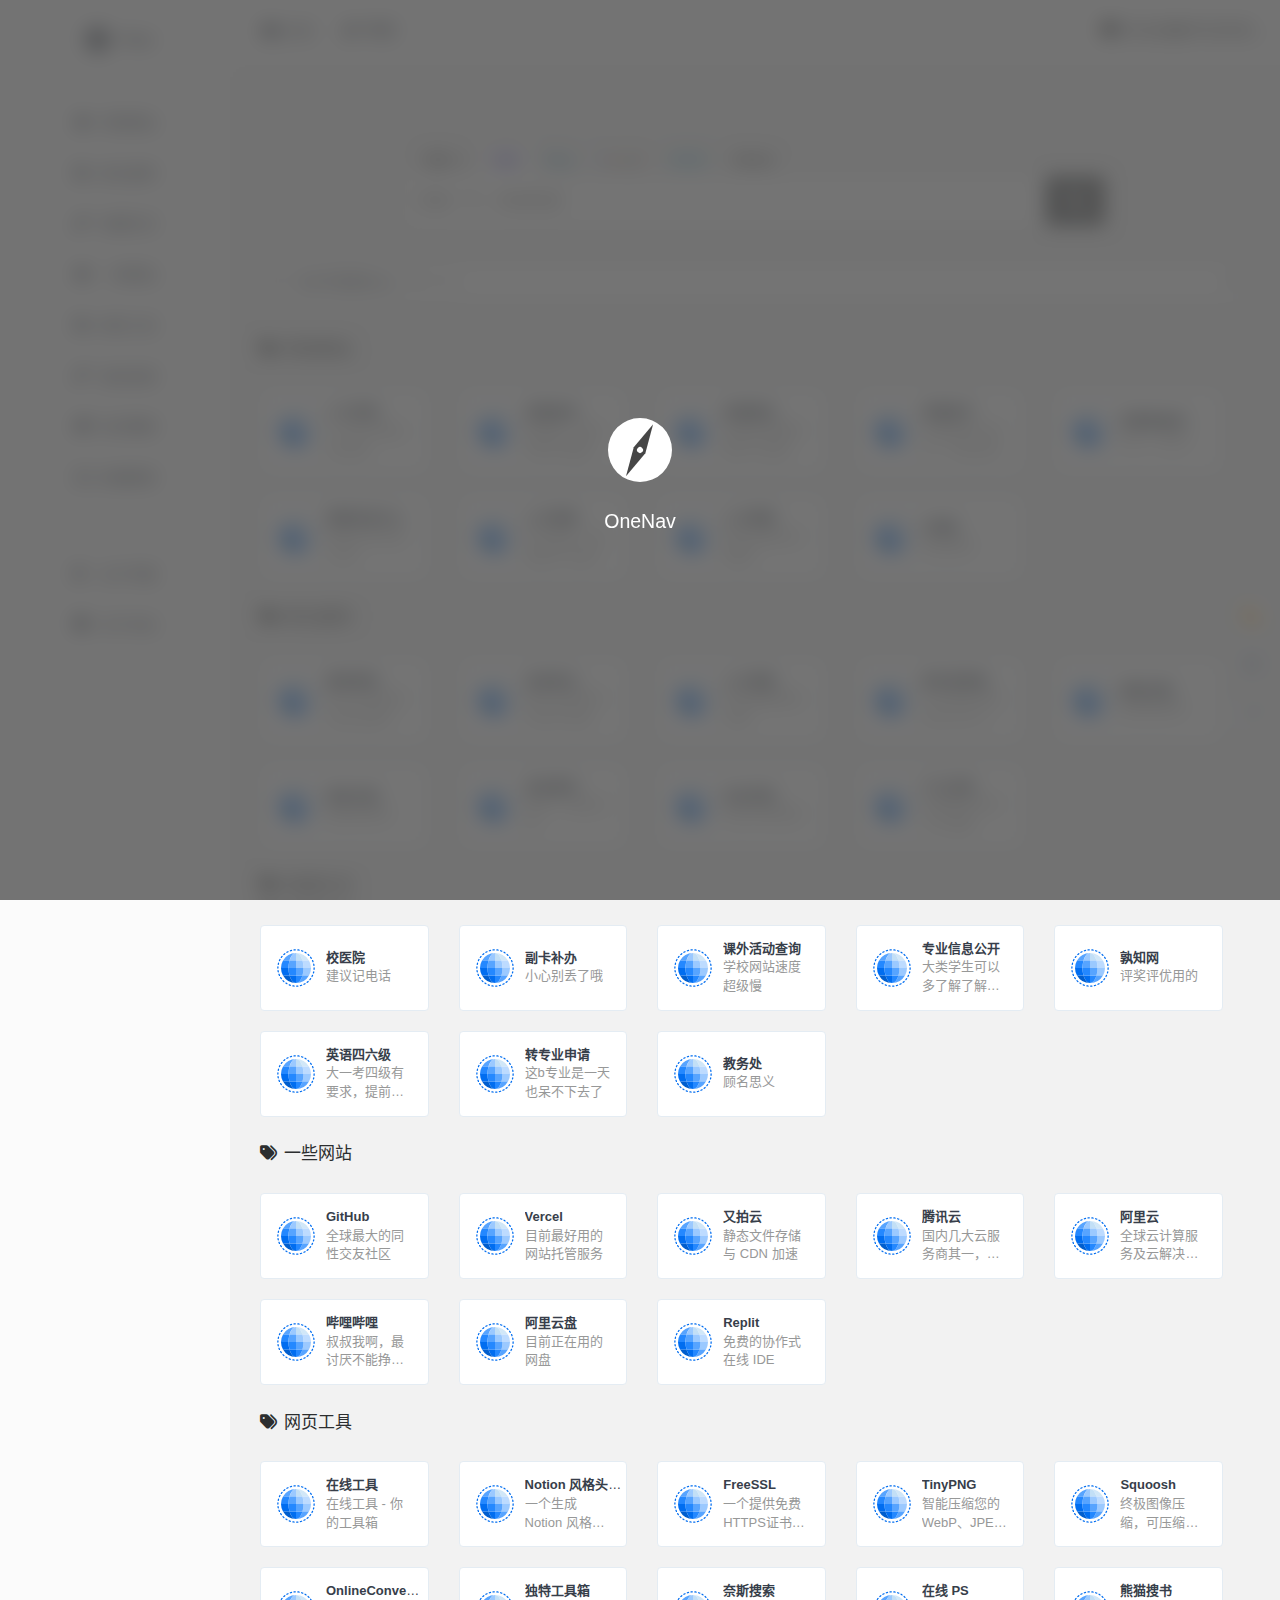
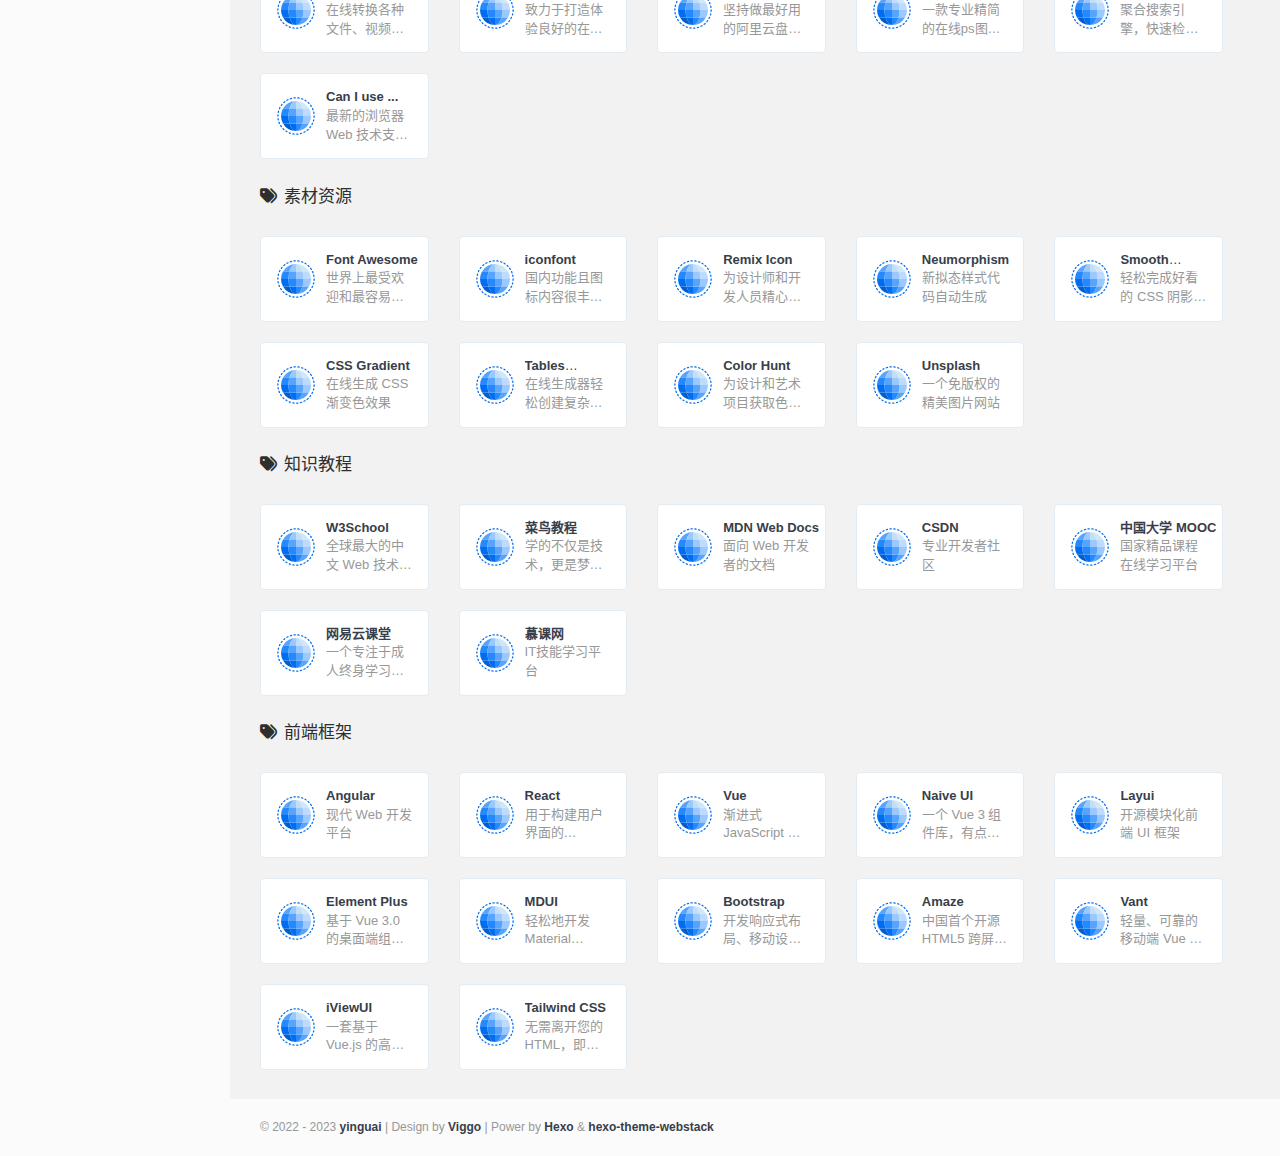
==== commit 6b8f9df2: "锵锵锵" ====
--- a/index.html
+++ b/index.html
@@ -106,6 +106,8 @@
 
     <ul id="main-menu" class="main-menu">
       
+
+
       <li class="">
         
           <a href="#常用网站" class="smooth">
@@ -132,7 +134,32 @@
             <span class="title">校园生活</span>
           </a>
       </li>
-      
+      <li class="">
+        
+        <a href="#一些网站" class="smooth">
+          
+          <i class="fa-solid fa-star"></i>
+          <span class="title">一些网站</span>
+        </a>
+    </li>
+    
+    <li class="">
+      
+        <a href="#网页工具" class="smooth">
+          
+          <i class="fa-solid fa-screwdriver-wrench"></i>
+          <span class="title">网页工具</span>
+        </a>
+    </li>
+    
+    <li class="">
+      
+        <a href="#素材资源" class="smooth">
+          
+          <i class="fa-solid fa-marker"></i>
+          <span class="title">素材资源</span>
+        </a>
+    </li>
       <li class="">
         
           <a href="#知识教程" class="smooth">
@@ -476,7 +503,7 @@
           <div class="xe-widget xe-conversations box2 label-info" onclick="window.open('https://cj.shu.edu.cn/RoomUse/RoomUseDate/', '_blank')" data-toggle="tooltip" data-placement="bottom" title="" data-original-title="https://cj.shu.edu.cn/RoomUse/RoomUseDate/">
             <div class="xe-comment-entry">
               <a class="xe-user-img">
-                <img data-src="/images/logos/shu.png" class="lozad img-circle" width="40" src="/images/loading.svg">
+                <img data-src="/images/logos/kjscx.png" class="lozad img-circle" width="40" src="/images/loading.svg">
               </a>
               <div class="xe-comment">
                 <a href="#" class="xe-user-name overflowClip_1">
@@ -492,7 +519,7 @@
           <div class="xe-widget xe-conversations box2 label-info" onclick="window.open('https://www.phylab.shu.edu.cn/', '_blank')" data-toggle="tooltip" data-placement="bottom" title="" data-original-title="https://www.phylab.shu.edu.cn/">
             <div class="xe-comment-entry">
               <a class="xe-user-img">
-                <img data-src="/images/logos/shu.png" class="lozad img-circle" width="40" src="/images/loading.svg">
+                <img data-src="/images/logos/dwsy.png" class="lozad img-circle" width="40" src="/images/loading.svg">
               </a>
               <div class="xe-comment">
                 <a href="#" class="xe-user-name overflowClip_1">
@@ -508,7 +535,7 @@
           <div class="xe-widget xe-conversations box2 label-info" onclick="window.open('http://www.elearning.shu.edu.cn/portal', '_blank')" data-toggle="tooltip" data-placement="bottom" title="" data-original-title="http://www.elearning.shu.edu.cn/portal">
             <div class="xe-comment-entry">
               <a class="xe-user-img">
-                <img data-src="/images/logos/shu.png" class="lozad img-circle" width="40" src="/images/loading.svg">
+                <img data-src="/images/logos/xxt.png" class="lozad img-circle" width="40" src="/images/loading.svg">
               </a>
               <div class="xe-comment">
                 <a href="#" class="xe-user-name overflowClip_1">
@@ -571,7 +598,7 @@
           <div class="xe-widget xe-conversations box2 label-info" onclick="window.open('https://yingxin.shu.edu.cn/rxxz.htm', '_blank')" data-toggle="tooltip" data-placement="bottom" title="" data-original-title="https://yingxin.shu.edu.cn/rxxz.htm">
             <div class="xe-comment-entry">
               <a class="xe-user-img">
-                <img data-src="/images/logos/shu.png" class="lozad img-circle" width="40" src="/images/loading.svg">
+                <img data-src="/images/logos/bdxz.png" class="lozad img-circle" width="40" src="/images/loading.svg">
               </a>
               <div class="xe-comment">
                 <a href="#" class="xe-user-name overflowClip_1">
@@ -587,7 +614,7 @@
           <div class="xe-widget xe-conversations box2 label-info" onclick="window.open('https://yingxin.shu.edu.cn/bksyxrk.htm', '_blank')" data-toggle="tooltip" data-placement="bottom" title="" data-original-title="https://yingxin.shu.edu.cn/bksyxrk.htm">
             <div class="xe-comment-entry">
               <a class="xe-user-img">
-                <img data-src="/images/logos/shu.png" class="lozad img-circle" width="40" src="/images/loading.svg">
+                <img data-src="/images/logos/xxdj.png" class="lozad img-circle" width="40" src="/images/loading.svg">
               </a>
               <div class="xe-comment">
                 <a href="#" class="xe-user-name overflowClip_1">
@@ -603,7 +630,7 @@
           <div class="xe-widget xe-conversations box2 label-info" onclick="window.open('https://map.shu.edu.cn/', '_blank')" data-toggle="tooltip" data-placement="bottom" title="" data-original-title="https://map.shu.edu.cn/">
             <div class="xe-comment-entry">
               <a class="xe-user-img">
-                <img data-src="/images/logos/shu.png" class="lozad img-circle" width="40" src="/images/loading.svg">
+                <img data-src="/images/logos/sddt.png" class="lozad img-circle" width="40" src="/images/loading.svg">
               </a>
               <div class="xe-comment">
                 <a href="#" class="xe-user-name overflowClip_1">
@@ -619,7 +646,7 @@
           <div class="xe-widget xe-conversations box2 label-info" onclick="window.open('https://zhtj.youth.cn/zhtj/', '_blank')" data-toggle="tooltip" data-placement="bottom" title="" data-original-title="https://zhtj.youth.cn/zhtj/">
             <div class="xe-comment-entry">
               <a class="xe-user-img">
-                <img data-src="/images/logos/shu.png" class="lozad img-circle" width="40" src="/images/loading.svg">
+                <img data-src="/images/logos/tgxzj.png" class="lozad img-circle" width="40" src="/images/loading.svg">
               </a>
               <div class="xe-comment">
                 <a href="#" class="xe-user-name overflowClip_1">
@@ -635,7 +662,7 @@
           <div class="xe-widget xe-conversations box2 label-info" onclick="window.open('https://eportal.shu.edu.cn/user/', '_blank')" data-toggle="tooltip" data-placement="bottom" title="" data-original-title="https://eportal.shu.edu.cn/user/">
             <div class="xe-comment-entry">
               <a class="xe-user-img">
-                <img data-src="/images/logos/shu.png" class="lozad img-circle" width="40" src="/images/loading.svg">
+                <img data-src="/images/logos/bjfp.png" class="lozad img-circle" width="40" src="/images/loading.svg">
               </a>
               <div class="xe-comment">
                 <a href="#" class="xe-user-name overflowClip_1">
@@ -651,7 +678,7 @@
           <div class="xe-widget xe-conversations box2 label-info" onclick="window.open('https://yingxinweb.shu.edu.cn/BenKS/XinXCX.aspx', '_blank')" data-toggle="tooltip" data-placement="bottom" title="" data-original-title="https://yingxinweb.shu.edu.cn/BenKS/XinXCX.aspx">
             <div class="xe-comment-entry">
               <a class="xe-user-img">
-                <img data-src="/images/logos/shu.png" class="lozad img-circle" width="40" src="/images/loading.svg">
+                <img data-src="/images/logos/ssfp.png" class="lozad img-circle" width="40" src="/images/loading.svg">
               </a>
               <div class="xe-comment">
                 <a href="#" class="xe-user-name overflowClip_1">
@@ -667,7 +694,7 @@
           <div class="xe-widget xe-conversations box2 label-info" onclick="window.open('http://services.shu.edu.cn/', '_blank')" data-toggle="tooltip" data-placement="bottom" title="" data-original-title="http://services.shu.edu.cn/">
             <div class="xe-comment-entry">
               <a class="xe-user-img">
-                <img data-src="/images/logos/shu.png" class="lozad img-circle" width="40" src="/images/loading.svg">
+                <img data-src="/images/logos/sfjh.png" class="lozad img-circle" width="40" src="/images/loading.svg">
               </a>
               <div class="xe-comment">
                 <a href="#" class="xe-user-name overflowClip_1">
@@ -683,7 +710,7 @@
           <div class="xe-widget xe-conversations box2 label-info" onclick="window.open('https://residential.shu.edu.cn/', '_blank')" data-toggle="tooltip" data-placement="bottom" title="" data-original-title="https://residential.shu.edu.cn/">
             <div class="xe-comment-entry">
               <a class="xe-user-img">
-                <img data-src="/images/logos/shu.png" class="lozad img-circle" width="40" src="/images/loading.svg">
+                <img data-src="/images/logos/sqxy.png" class="lozad img-circle" width="40" src="/images/loading.svg">
               </a>
               <div class="xe-comment">
                 <a href="#" class="xe-user-name overflowClip_1">
@@ -699,7 +726,7 @@
           <div class="xe-widget xe-conversations box2 label-info" onclick="window.open('https://yingxin.shu.edu.cn/info/1008/1464.htm', '_blank')" data-toggle="tooltip" data-placement="bottom" title="" data-original-title="https://yingxin.shu.edu.cn/info/1008/1464.htm">
             <div class="xe-comment-entry">
               <a class="xe-user-img">
-                <img data-src="/images/logos/shu.png" class="lozad img-circle" width="40" src="/images/loading.svg">
+                <img data-src="/images/logos/hkqy.png" class="lozad img-circle" width="40" src="/images/loading.svg">
               </a>
               <div class="xe-comment">
                 <a href="#" class="xe-user-name overflowClip_1">
@@ -849,6 +876,495 @@
       </div>
       <br />
       
+
+      
+      
+      <h4 class="text-gray">
+        <i class="fa-solid fa-tags" style="margin-right: 7px;" id="一些网站"></i>一些网站
+      </h4>
+      <div class="row">
+        
+        <div class="col-sm-3">
+          <div class="xe-widget xe-conversations box2 label-info" onclick="window.open('https://github.com/', '_blank')" data-toggle="tooltip" data-placement="bottom" title="" data-original-title="https://github.com/">
+            <div class="xe-comment-entry">
+              <a class="xe-user-img">
+                <img data-src="/images/logos/github.png" class="lozad img-circle" width="40" src="/images/loading.svg">
+              </a>
+              <div class="xe-comment">
+                <a href="#" class="xe-user-name overflowClip_1">
+                  <strong>GitHub</strong>
+                </a>
+                <p class="overflowClip_2">全球最大的同性交友社区</p>
+              </div>
+            </div>
+          </div>
+        </div>
+        
+        <div class="col-sm-3">
+          <div class="xe-widget xe-conversations box2 label-info" onclick="window.open('https://vercel.com/', '_blank')" data-toggle="tooltip" data-placement="bottom" title="" data-original-title="https://vercel.com/">
+            <div class="xe-comment-entry">
+              <a class="xe-user-img">
+                <img data-src="/images/logos/vercel.png" class="lozad img-circle" width="40" src="/images/loading.svg">
+              </a>
+              <div class="xe-comment">
+                <a href="#" class="xe-user-name overflowClip_1">
+                  <strong>Vercel</strong>
+                </a>
+                <p class="overflowClip_2">目前最好用的网站托管服务</p>
+              </div>
+            </div>
+          </div>
+        </div>
+        
+        <div class="col-sm-3">
+          <div class="xe-widget xe-conversations box2 label-info" onclick="window.open('https://console.upyun.com/', '_blank')" data-toggle="tooltip" data-placement="bottom" title="" data-original-title="https://console.upyun.com/">
+            <div class="xe-comment-entry">
+              <a class="xe-user-img">
+                <img data-src="/images/logos/upyun.png" class="lozad img-circle" width="40" src="/images/loading.svg">
+              </a>
+              <div class="xe-comment">
+                <a href="#" class="xe-user-name overflowClip_1">
+                  <strong>又拍云</strong>
+                </a>
+                <p class="overflowClip_2">静态文件存储与 CDN 加速</p>
+              </div>
+            </div>
+          </div>
+        </div>
+        
+        <div class="col-sm-3">
+          <div class="xe-widget xe-conversations box2 label-info" onclick="window.open('https://console.cloud.tencent.com/', '_blank')" data-toggle="tooltip" data-placement="bottom" title="" data-original-title="https://console.cloud.tencent.com/">
+            <div class="xe-comment-entry">
+              <a class="xe-user-img">
+                <img data-src="/images/logos/cloudtencent.png" class="lozad img-circle" width="40" src="/images/loading.svg">
+              </a>
+              <div class="xe-comment">
+                <a href="#" class="xe-user-name overflowClip_1">
+                  <strong>腾讯云</strong>
+                </a>
+                <p class="overflowClip_2">国内几大云服务商其一，俗称凉心云</p>
+              </div>
+            </div>
+          </div>
+        </div>
+        
+        <div class="col-sm-3">
+          <div class="xe-widget xe-conversations box2 label-info" onclick="window.open('https://www.aliyun.com/', '_blank')" data-toggle="tooltip" data-placement="bottom" title="" data-original-title="https://www.aliyun.com/">
+            <div class="xe-comment-entry">
+              <a class="xe-user-img">
+                <img data-src="/images/logos/aliyun.png" class="lozad img-circle" width="40" src="/images/loading.svg">
+              </a>
+              <div class="xe-comment">
+                <a href="#" class="xe-user-name overflowClip_1">
+                  <strong>阿里云</strong>
+                </a>
+                <p class="overflowClip_2">全球云计算服务及云解决方案提供商</p>
+              </div>
+            </div>
+          </div>
+        </div>
+        
+        <div class="col-sm-3">
+          <div class="xe-widget xe-conversations box2 label-info" onclick="window.open('https://www.bilibili.com/', '_blank')" data-toggle="tooltip" data-placement="bottom" title="" data-original-title="https://www.bilibili.com/">
+            <div class="xe-comment-entry">
+              <a class="xe-user-img">
+                <img data-src="/images/logos/bilibili.png" class="lozad img-circle" width="40" src="/images/loading.svg">
+              </a>
+              <div class="xe-comment">
+                <a href="#" class="xe-user-name overflowClip_1">
+                  <strong>哔哩哔哩</strong>
+                </a>
+                <p class="overflowClip_2">叔叔我啊，最讨厌不能挣钱的东西了</p>
+              </div>
+            </div>
+          </div>
+        </div>
+        
+        <div class="col-sm-3">
+          <div class="xe-widget xe-conversations box2 label-info" onclick="window.open('https://www.aliyundrive.com/drive', '_blank')" data-toggle="tooltip" data-placement="bottom" title="" data-original-title="https://www.aliyundrive.com/drive">
+            <div class="xe-comment-entry">
+              <a class="xe-user-img">
+                <img data-src="/images/logos/aliyundrive.png" class="lozad img-circle" width="40" src="/images/loading.svg">
+              </a>
+              <div class="xe-comment">
+                <a href="#" class="xe-user-name overflowClip_1">
+                  <strong>阿里云盘</strong>
+                </a>
+                <p class="overflowClip_2">目前正在用的网盘</p>
+              </div>
+            </div>
+          </div>
+        </div>
+        
+        <div class="col-sm-3">
+          <div class="xe-widget xe-conversations box2 label-info" onclick="window.open('https://replit.com/', '_blank')" data-toggle="tooltip" data-placement="bottom" title="" data-original-title="https://replit.com/">
+            <div class="xe-comment-entry">
+              <a class="xe-user-img">
+                <img data-src="/images/logos/Replit.png" class="lozad img-circle" width="40" src="/images/loading.svg">
+              </a>
+              <div class="xe-comment">
+                <a href="#" class="xe-user-name overflowClip_1">
+                  <strong>Replit</strong>
+                </a>
+                <p class="overflowClip_2">免费的协作式在线 IDE</p>
+              </div>
+            </div>
+          </div>
+        </div>
+        
+      </div>
+      <br />
+      
+            
+            
+            
+            
+            
+            
+            
+            <h4 class="text-gray">
+        <i class="fa-solid fa-tags" style="margin-right: 7px;" id="网页工具"></i>网页工具
+      </h4>
+      <div class="row">
+        
+        <div class="col-sm-3">
+          <div class="xe-widget xe-conversations box2 label-info" onclick="window.open('https://tool.lu/', '_blank')" data-toggle="tooltip" data-placement="bottom" title="" data-original-title="https://tool.lu/">
+            <div class="xe-comment-entry">
+              <a class="xe-user-img">
+                <img data-src="/images/logos/toollu.png" class="lozad img-circle" width="40" src="/images/loading.svg">
+              </a>
+              <div class="xe-comment">
+                <a href="#" class="xe-user-name overflowClip_1">
+                  <strong>在线工具</strong>
+                </a>
+                <p class="overflowClip_2">在线工具 - 你的工具箱</p>
+              </div>
+            </div>
+          </div>
+        </div>
+        
+        <div class="col-sm-3">
+          <div class="xe-widget xe-conversations box2 label-info" onclick="window.open('https://notion-avatar.vercel.app/zh', '_blank')" data-toggle="tooltip" data-placement="bottom" title="" data-original-title="https://notion-avatar.vercel.app/zh">
+            <div class="xe-comment-entry">
+              <a class="xe-user-img">
+                <img data-src="/images/logos/notion-avatar.png" class="lozad img-circle" width="40" src="/images/loading.svg">
+              </a>
+              <div class="xe-comment">
+                <a href="#" class="xe-user-name overflowClip_1">
+                  <strong>Notion 风格头像制作</strong>
+                </a>
+                <p class="overflowClip_2">一个生成 Notion 风格头像的在线工具</p>
+              </div>
+            </div>
+          </div>
+        </div>
+        
+        <div class="col-sm-3">
+          <div class="xe-widget xe-conversations box2 label-info" onclick="window.open('https://freessl.cn/', '_blank')" data-toggle="tooltip" data-placement="bottom" title="" data-original-title="https://freessl.cn/">
+            <div class="xe-comment-entry">
+              <a class="xe-user-img">
+                <img data-src="/images/logos/freessl.png" class="lozad img-circle" width="40" src="/images/loading.svg">
+              </a>
+              <div class="xe-comment">
+                <a href="#" class="xe-user-name overflowClip_1">
+                  <strong>FreeSSL</strong>
+                </a>
+                <p class="overflowClip_2">一个提供免费HTTPS证书申请的网站</p>
+              </div>
+            </div>
+          </div>
+        </div>
+        
+        <div class="col-sm-3">
+          <div class="xe-widget xe-conversations box2 label-info" onclick="window.open('https://tinify.cn/', '_blank')" data-toggle="tooltip" data-placement="bottom" title="" data-original-title="https://tinify.cn/">
+            <div class="xe-comment-entry">
+              <a class="xe-user-img">
+                <img data-src="/images/logos/tinify.png" class="lozad img-circle" width="40" src="/images/loading.svg">
+              </a>
+              <div class="xe-comment">
+                <a href="#" class="xe-user-name overflowClip_1">
+                  <strong>TinyPNG</strong>
+                </a>
+                <p class="overflowClip_2">智能压缩您的WebP、JPEG和PNG图片</p>
+              </div>
+            </div>
+          </div>
+        </div>
+        
+        <div class="col-sm-3">
+          <div class="xe-widget xe-conversations box2 label-info" onclick="window.open('https://squoosh.app/', '_blank')" data-toggle="tooltip" data-placement="bottom" title="" data-original-title="https://squoosh.app/">
+            <div class="xe-comment-entry">
+              <a class="xe-user-img">
+                <img data-src="/images/logos/squoosh.png" class="lozad img-circle" width="40" src="/images/loading.svg">
+              </a>
+              <div class="xe-comment">
+                <a href="#" class="xe-user-name overflowClip_1">
+                  <strong>Squoosh</strong>
+                </a>
+                <p class="overflowClip_2">终极图像压缩，可压缩和比较图像</p>
+              </div>
+            </div>
+          </div>
+        </div>
+        
+        <div class="col-sm-3">
+          <div class="xe-widget xe-conversations box2 label-info" onclick="window.open('https://onlineconvertfree.com/zh/', '_blank')" data-toggle="tooltip" data-placement="bottom" title="" data-original-title="https://onlineconvertfree.com/zh/">
+            <div class="xe-comment-entry">
+              <a class="xe-user-img">
+                <img data-src="/images/logos/onlineconvertfree.png" class="lozad img-circle" width="40" src="/images/loading.svg">
+              </a>
+              <div class="xe-comment">
+                <a href="#" class="xe-user-name overflowClip_1">
+                  <strong>OnlineConvertFree</strong>
+                </a>
+                <p class="overflowClip_2">在线转换各种文件、视频、音频和照片等</p>
+              </div>
+            </div>
+          </div>
+        </div>
+        
+        <div class="col-sm-3">
+          <div class="xe-widget xe-conversations box2 label-info" onclick="window.open('https://www.dute.org/', '_blank')" data-toggle="tooltip" data-placement="bottom" title="" data-original-title="https://www.dute.org/">
+            <div class="xe-comment-entry">
+              <a class="xe-user-img">
+                <img data-src="/images/logos/dute.png" class="lozad img-circle" width="40" src="/images/loading.svg">
+              </a>
+              <div class="xe-comment">
+                <a href="#" class="xe-user-name overflowClip_1">
+                  <strong>独特工具箱</strong>
+                </a>
+                <p class="overflowClip_2">致力于打造体验良好的在线工具</p>
+              </div>
+            </div>
+          </div>
+        </div>
+        
+        <div class="col-sm-3">
+          <div class="xe-widget xe-conversations box2 label-info" onclick="window.open('https://www.niceso.fun/', '_blank')" data-toggle="tooltip" data-placement="bottom" title="" data-original-title="https://www.niceso.fun/">
+            <div class="xe-comment-entry">
+              <a class="xe-user-img">
+                <img data-src="/images/logos/niceso.png" class="lozad img-circle" width="40" src="/images/loading.svg">
+              </a>
+              <div class="xe-comment">
+                <a href="#" class="xe-user-name overflowClip_1">
+                  <strong>奈斯搜索</strong>
+                </a>
+                <p class="overflowClip_2">坚持做最好用的阿里云盘资源搜索引擎</p>
+              </div>
+            </div>
+          </div>
+        </div>
+        
+        <div class="col-sm-3">
+          <div class="xe-widget xe-conversations box2 label-info" onclick="window.open('https://ps.gaoding.com/', '_blank')" data-toggle="tooltip" data-placement="bottom" title="" data-original-title="https://ps.gaoding.com/">
+            <div class="xe-comment-entry">
+              <a class="xe-user-img">
+                <img data-src="/images/logos/gaoding.png" class="lozad img-circle" width="40" src="/images/loading.svg">
+              </a>
+              <div class="xe-comment">
+                <a href="#" class="xe-user-name overflowClip_1">
+                  <strong>在线 PS</strong>
+                </a>
+                <p class="overflowClip_2">一款专业精简的在线ps图片处理软件</p>
+              </div>
+            </div>
+          </div>
+        </div>
+        
+        <div class="col-sm-3">
+          <div class="xe-widget xe-conversations box2 label-info" onclick="window.open('https://xmsoushu.com/', '_blank')" data-toggle="tooltip" data-placement="bottom" title="" data-original-title="https://xmsoushu.com/">
+            <div class="xe-comment-entry">
+              <a class="xe-user-img">
+                <img data-src="/images/logos/xmsoushu.png" class="lozad img-circle" width="40" src="/images/loading.svg">
+              </a>
+              <div class="xe-comment">
+                <a href="#" class="xe-user-name overflowClip_1">
+                  <strong>熊猫搜书</strong>
+                </a>
+                <p class="overflowClip_2">聚合搜索引擎，快速检索网络图书资源</p>
+              </div>
+            </div>
+          </div>
+        </div>
+        
+        <div class="col-sm-3">
+          <div class="xe-widget xe-conversations box2 label-info" onclick="window.open('https://caniuse.com/', '_blank')" data-toggle="tooltip" data-placement="bottom" title="" data-original-title="https://caniuse.com/">
+            <div class="xe-comment-entry">
+              <a class="xe-user-img">
+                <img data-src="/images/logos/CanIuse.png" class="lozad img-circle" width="40" src="/images/loading.svg">
+              </a>
+              <div class="xe-comment">
+                <a href="#" class="xe-user-name overflowClip_1">
+                  <strong>Can I use ...</strong>
+                </a>
+                <p class="overflowClip_2">最新的浏览器 Web 技术支持表</p>
+              </div>
+            </div>
+          </div>
+        </div>
+        
+      </div>
+      <br />
+      
+            
+            
+            
+            
+            
+            
+            
+            <h4 class="text-gray">
+        <i class="fa-solid fa-tags" style="margin-right: 7px;" id="素材资源"></i>素材资源
+      </h4>
+      <div class="row">
+        
+        <div class="col-sm-3">
+          <div class="xe-widget xe-conversations box2 label-info" onclick="window.open('https://fontawesome.com/', '_blank')" data-toggle="tooltip" data-placement="bottom" title="" data-original-title="https://fontawesome.com/">
+            <div class="xe-comment-entry">
+              <a class="xe-user-img">
+                <img data-src="/images/logos/fontawesome.png" class="lozad img-circle" width="40" src="/images/loading.svg">
+              </a>
+              <div class="xe-comment">
+                <a href="#" class="xe-user-name overflowClip_1">
+                  <strong>Font Awesome</strong>
+                </a>
+                <p class="overflowClip_2">世界上最受欢迎和最容易使用的图标集</p>
+              </div>
+            </div>
+          </div>
+        </div>
+        
+        <div class="col-sm-3">
+          <div class="xe-widget xe-conversations box2 label-info" onclick="window.open('https://www.iconfont.cn/', '_blank')" data-toggle="tooltip" data-placement="bottom" title="" data-original-title="https://www.iconfont.cn/">
+            <div class="xe-comment-entry">
+              <a class="xe-user-img">
+                <img data-src="/images/logos/iconfont.png" class="lozad img-circle" width="40" src="/images/loading.svg">
+              </a>
+              <div class="xe-comment">
+                <a href="#" class="xe-user-name overflowClip_1">
+                  <strong>iconfont</strong>
+                </a>
+                <p class="overflowClip_2">国内功能且图标内容很丰富的矢量图标库</p>
+              </div>
+            </div>
+          </div>
+        </div>
+        
+        <div class="col-sm-3">
+          <div class="xe-widget xe-conversations box2 label-info" onclick="window.open('https://remixicon.com/', '_blank')" data-toggle="tooltip" data-placement="bottom" title="" data-original-title="https://remixicon.com/">
+            <div class="xe-comment-entry">
+              <a class="xe-user-img">
+                <img data-src="/images/logos/remixicon.png" class="lozad img-circle" width="40" src="/images/loading.svg">
+              </a>
+              <div class="xe-comment">
+                <a href="#" class="xe-user-name overflowClip_1">
+                  <strong>Remix Icon</strong>
+                </a>
+                <p class="overflowClip_2">为设计师和开发人员精心打造的图标库</p>
+              </div>
+            </div>
+          </div>
+        </div>
+        
+        <div class="col-sm-3">
+          <div class="xe-widget xe-conversations box2 label-info" onclick="window.open('https://neumorphism.io/', '_blank')" data-toggle="tooltip" data-placement="bottom" title="" data-original-title="https://neumorphism.io/">
+            <div class="xe-comment-entry">
+              <a class="xe-user-img">
+                <img data-src="/images/logos/neumorphism.png" class="lozad img-circle" width="40" src="/images/loading.svg">
+              </a>
+              <div class="xe-comment">
+                <a href="#" class="xe-user-name overflowClip_1">
+                  <strong>Neumorphism</strong>
+                </a>
+                <p class="overflowClip_2">新拟态样式代码自动生成</p>
+              </div>
+            </div>
+          </div>
+        </div>
+        
+        <div class="col-sm-3">
+          <div class="xe-widget xe-conversations box2 label-info" onclick="window.open('https://lingdaima.com/shadow/', '_blank')" data-toggle="tooltip" data-placement="bottom" title="" data-original-title="https://lingdaima.com/shadow/">
+            <div class="xe-comment-entry">
+              <a class="xe-user-img">
+                <img data-src="/images/logos/smoothshadow.png" class="lozad img-circle" width="40" src="/images/loading.svg">
+              </a>
+              <div class="xe-comment">
+                <a href="#" class="xe-user-name overflowClip_1">
+                  <strong>Smooth Shadow</strong>
+                </a>
+                <p class="overflowClip_2">轻松完成好看的 CSS 阴影效果</p>
+              </div>
+            </div>
+          </div>
+        </div>
+        
+        <div class="col-sm-3">
+          <div class="xe-widget xe-conversations box2 label-info" onclick="window.open('https://lingdaima.com/jianbianse/', '_blank')" data-toggle="tooltip" data-placement="bottom" title="" data-original-title="https://lingdaima.com/jianbianse/">
+            <div class="xe-comment-entry">
+              <a class="xe-user-img">
+                <img data-src="/images/logos/cssgradient.png" class="lozad img-circle" width="40" src="/images/loading.svg">
+              </a>
+              <div class="xe-comment">
+                <a href="#" class="xe-user-name overflowClip_1">
+                  <strong>CSS Gradient</strong>
+                </a>
+                <p class="overflowClip_2">在线生成 CSS 渐变色效果</p>
+              </div>
+            </div>
+          </div>
+        </div>
+        
+        <div class="col-sm-3">
+          <div class="xe-widget xe-conversations box2 label-info" onclick="window.open('https://www.tablesgenerator.com/', '_blank')" data-toggle="tooltip" data-placement="bottom" title="" data-original-title="https://www.tablesgenerator.com/">
+            <div class="xe-comment-entry">
+              <a class="xe-user-img">
+                <img data-src="/images/logos/tablesgenerator.png" class="lozad img-circle" width="40" src="/images/loading.svg">
+              </a>
+              <div class="xe-comment">
+                <a href="#" class="xe-user-name overflowClip_1">
+                  <strong>Tables Generator</strong>
+                </a>
+                <p class="overflowClip_2">在线生成器轻松创建复杂的表格</p>
+              </div>
+            </div>
+          </div>
+        </div>
+        
+        <div class="col-sm-3">
+          <div class="xe-widget xe-conversations box2 label-info" onclick="window.open('https://colorhunt.co/', '_blank')" data-toggle="tooltip" data-placement="bottom" title="" data-original-title="https://colorhunt.co/">
+            <div class="xe-comment-entry">
+              <a class="xe-user-img">
+                <img data-src="/images/logos/colorhunt.png" class="lozad img-circle" width="40" src="/images/loading.svg">
+              </a>
+              <div class="xe-comment">
+                <a href="#" class="xe-user-name overflowClip_1">
+                  <strong>Color Hunt</strong>
+                </a>
+                <p class="overflowClip_2">为设计和艺术项目获取色彩灵感</p>
+              </div>
+            </div>
+          </div>
+        </div>
+        
+        <div class="col-sm-3">
+          <div class="xe-widget xe-conversations box2 label-info" onclick="window.open('https://unsplash.com/', '_blank')" data-toggle="tooltip" data-placement="bottom" title="" data-original-title="https://unsplash.com/">
+            <div class="xe-comment-entry">
+              <a class="xe-user-img">
+                <img data-src="/images/logos/unsplash.png" class="lozad img-circle" width="40" src="/images/loading.svg">
+              </a>
+              <div class="xe-comment">
+                <a href="#" class="xe-user-name overflowClip_1">
+                  <strong>Unsplash</strong>
+                </a>
+                <p class="overflowClip_2">一个免版权的精美图片网站</p>
+              </div>
+            </div>
+          </div>
+        </div>
+        
+      </div>
+      <br />
+    
       <h4 class="text-gray">
   <i class="fa-solid fa-tags" style="margin-right: 7px;" id="知识教程"></i>知识教程
 </h4>
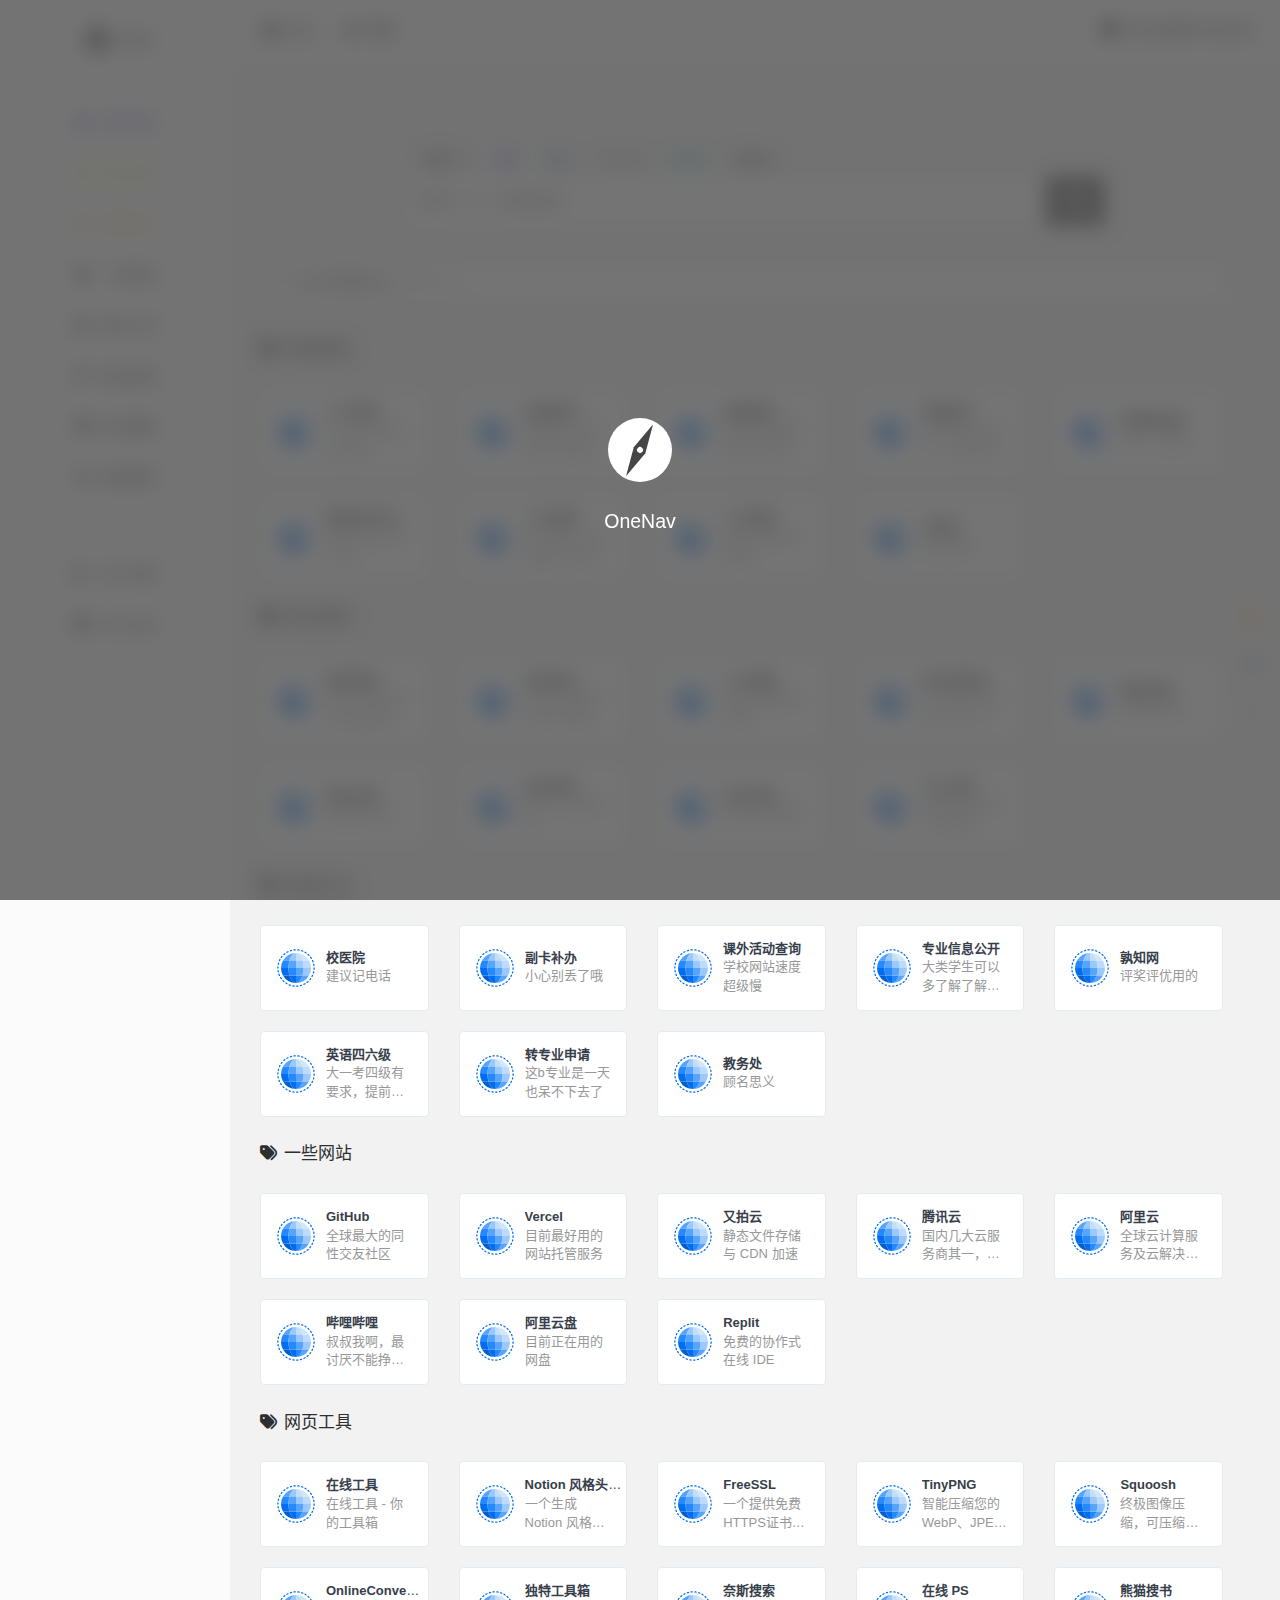
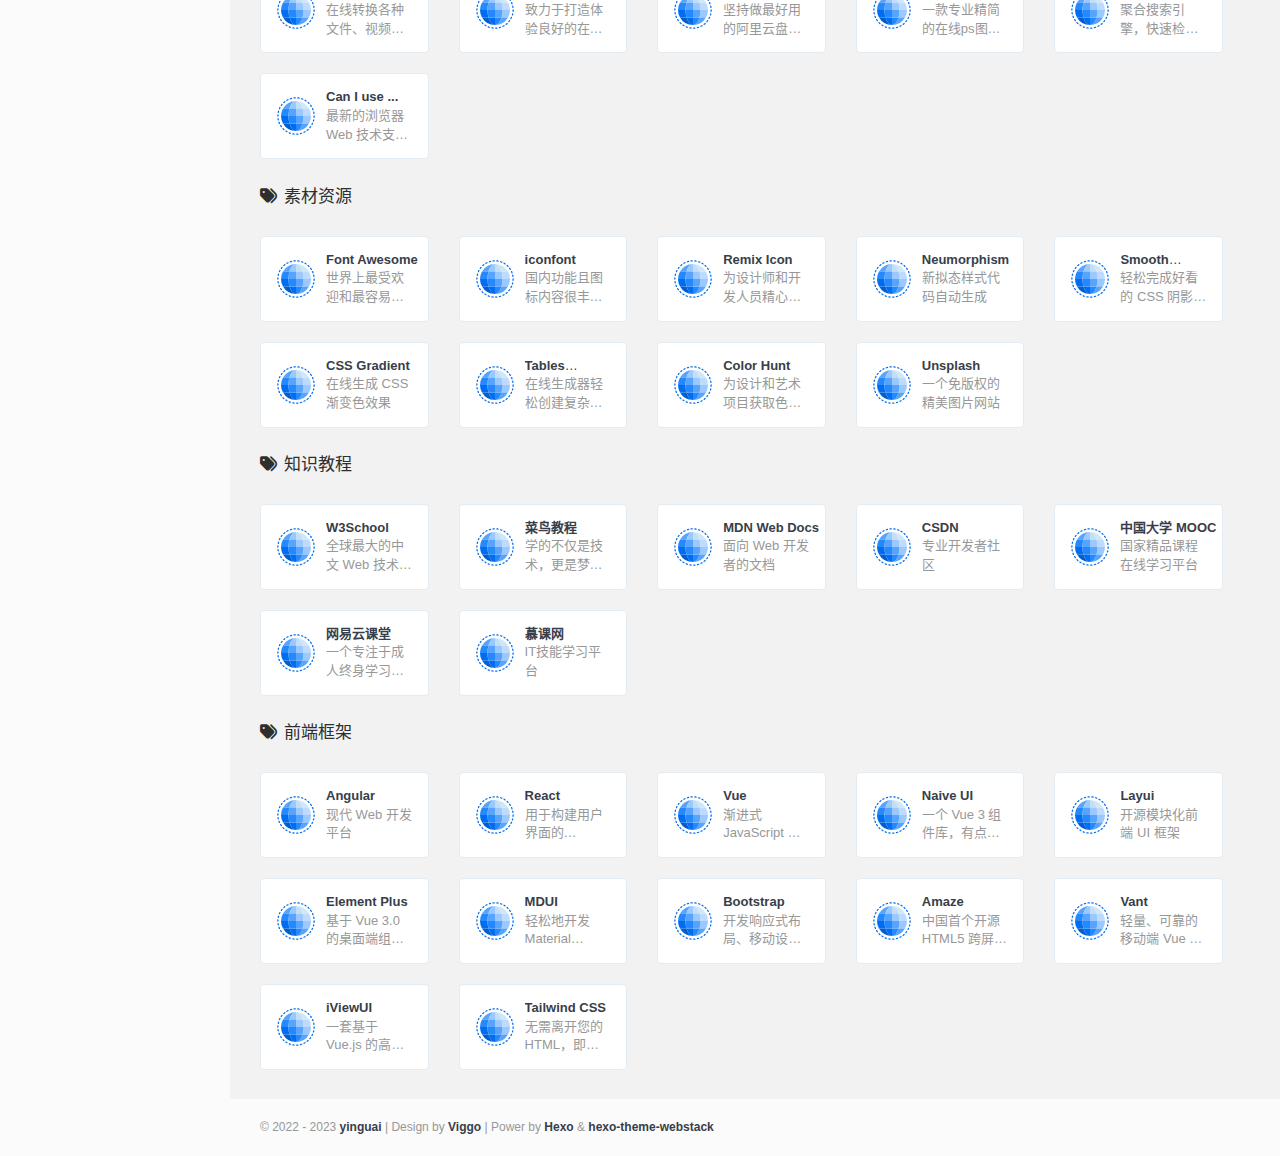
==== commit b4688f98: "111" ====
--- a/index.html
+++ b/index.html
@@ -110,7 +110,7 @@
 
       <li class="">
         
-          <a href="#常用网站" class="smooth">
+          <a href="#常用网站" class="smooth" style="color: rgb(101, 101, 246);">
             
             <i class="fa-solid fa-star"></i>
             <span class="title">常用网站</span>
@@ -119,7 +119,7 @@
       
       <li class="">
         
-          <a href="#新生报到" class="smooth">
+          <a href="#新生报到" class="smooth" style="color: rgb(220, 246, 101);">
             
             <i class="fa-solid fa-screwdriver-wrench"></i>
             <span class="title">新生报到</span>
@@ -128,7 +128,7 @@
       
       <li class="">
         
-          <a href="#校园生活" class="smooth">
+          <a href="#校园生活" class="smooth" style="color: rgb(246, 200, 101);">
             
             <i class="fa-solid fa-marker"></i>
             <span class="title">校园生活</span>
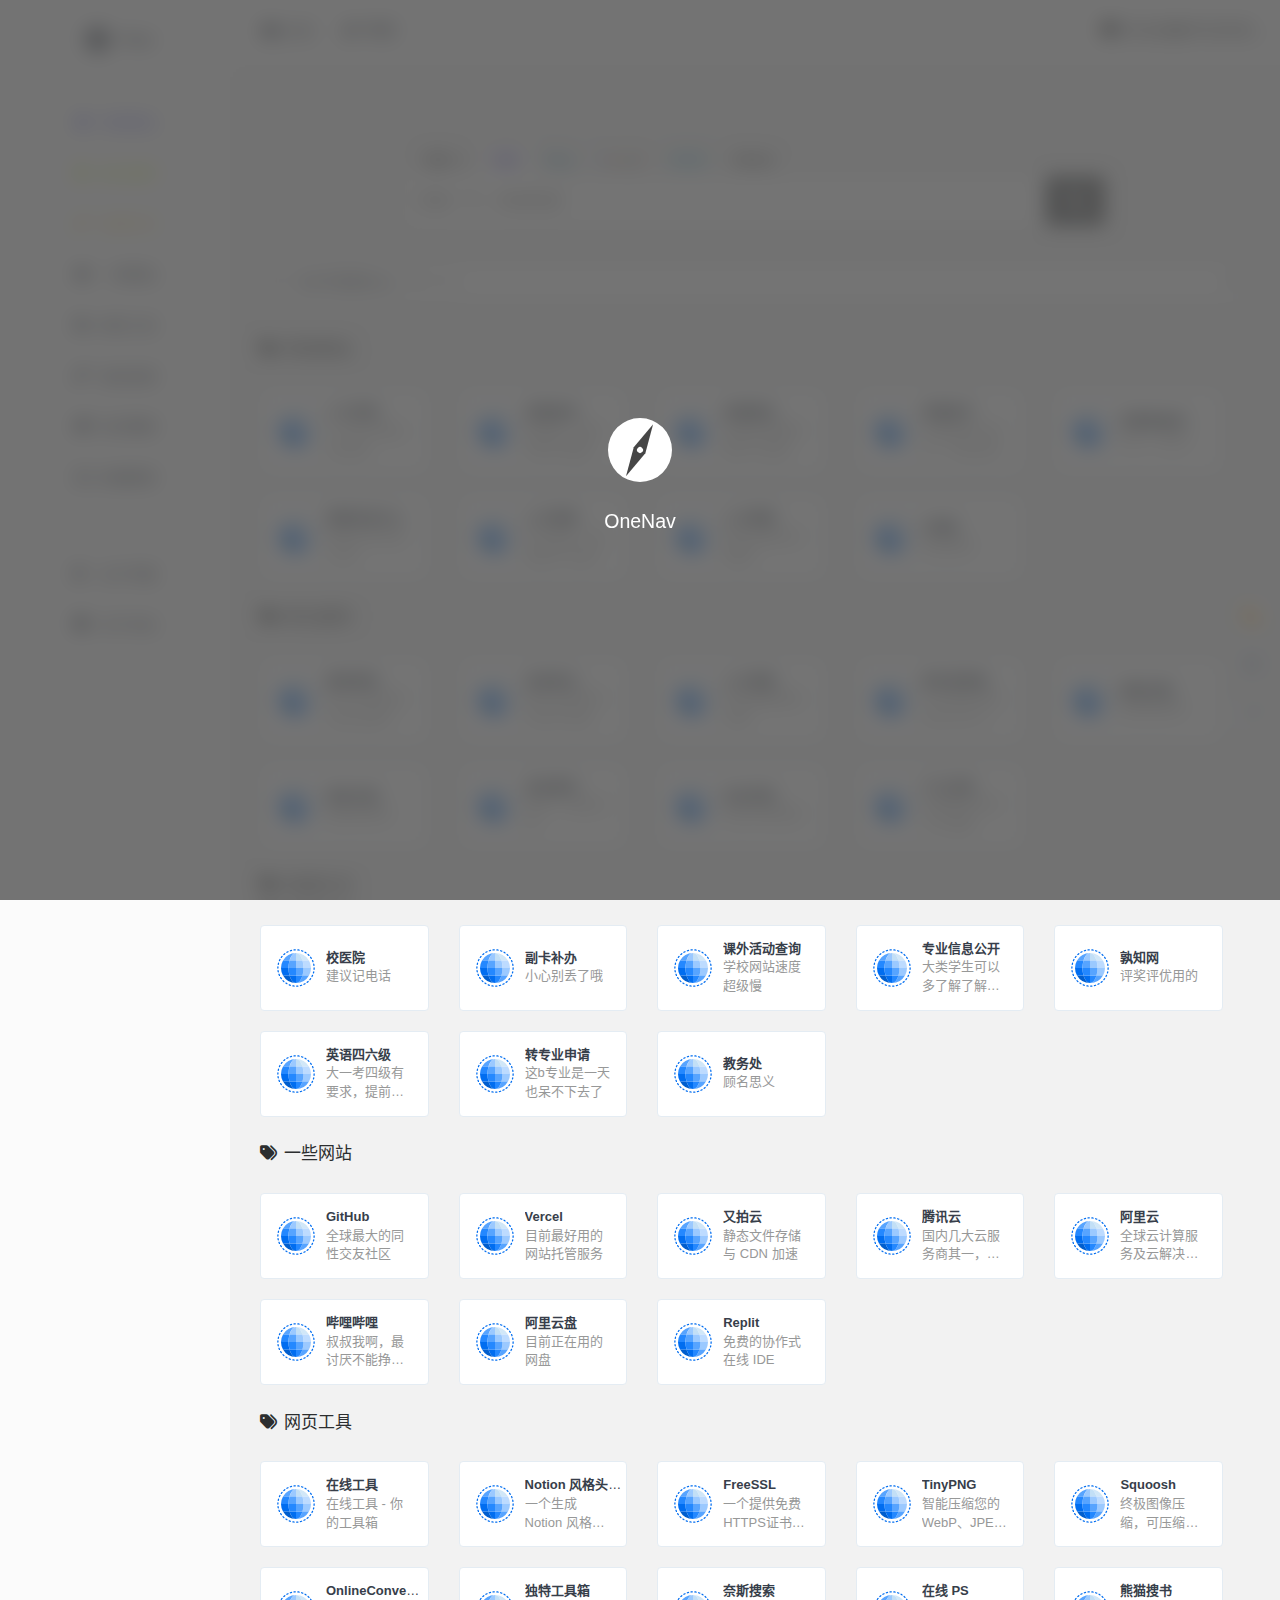
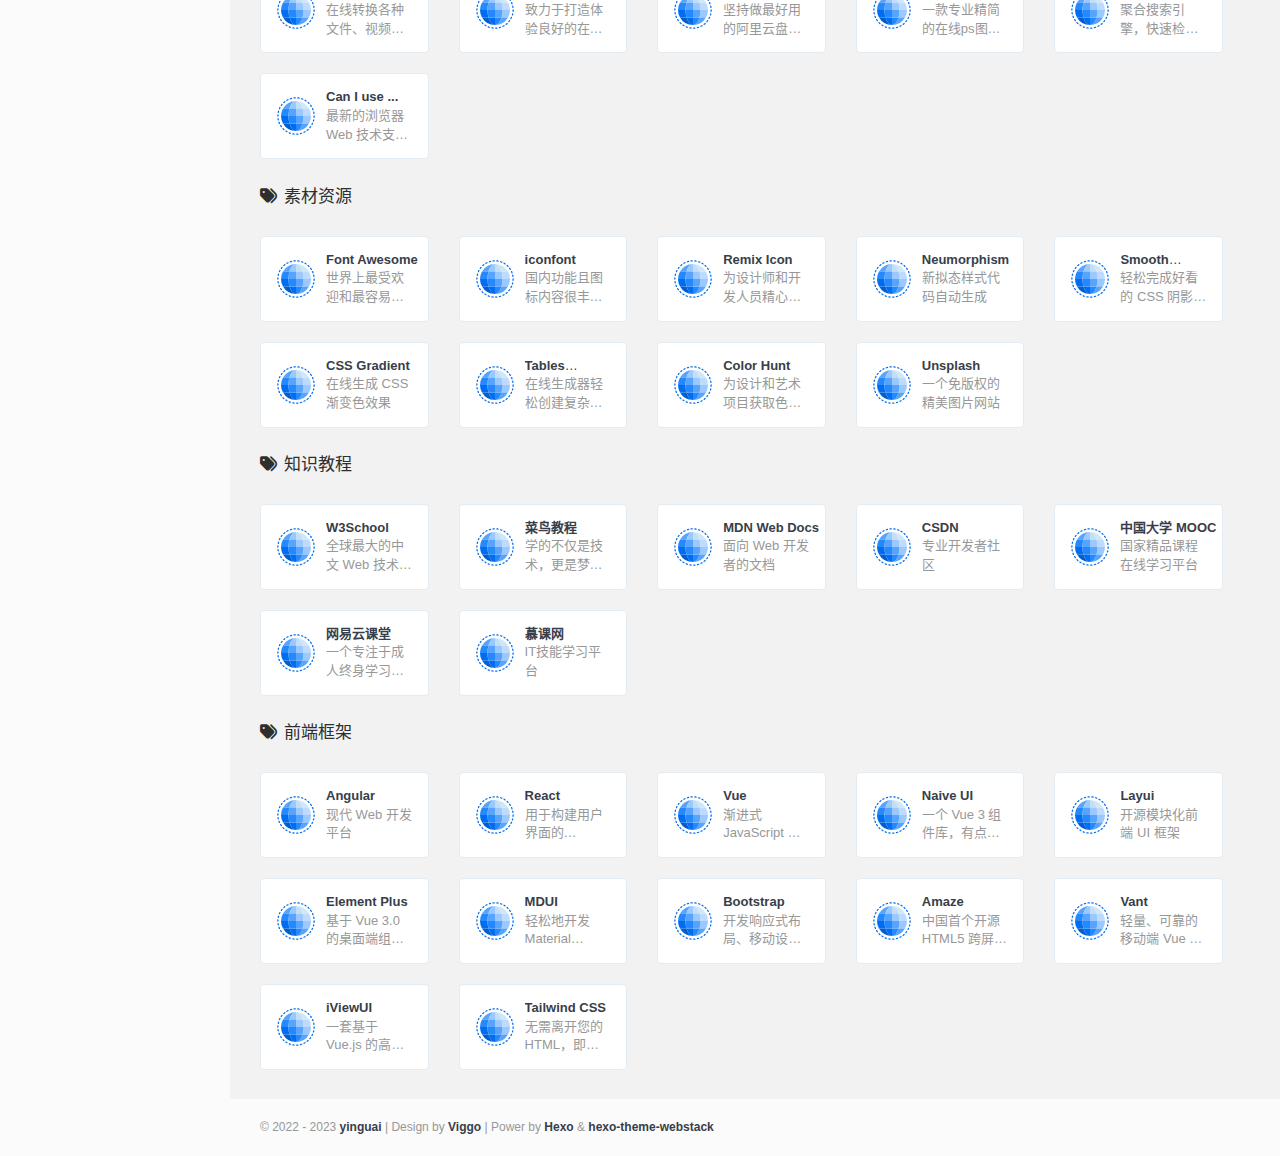
==== commit 6531203d: "111" ====
--- a/index.html
+++ b/index.html
@@ -119,7 +119,7 @@
       
       <li class="">
         
-          <a href="#新生报到" class="smooth" style="color: rgb(220, 246, 101);">
+          <a href="#新生报到" class="smooth" style="color: rgb(207, 240, 60);">
             
             <i class="fa-solid fa-screwdriver-wrench"></i>
             <span class="title">新生报到</span>
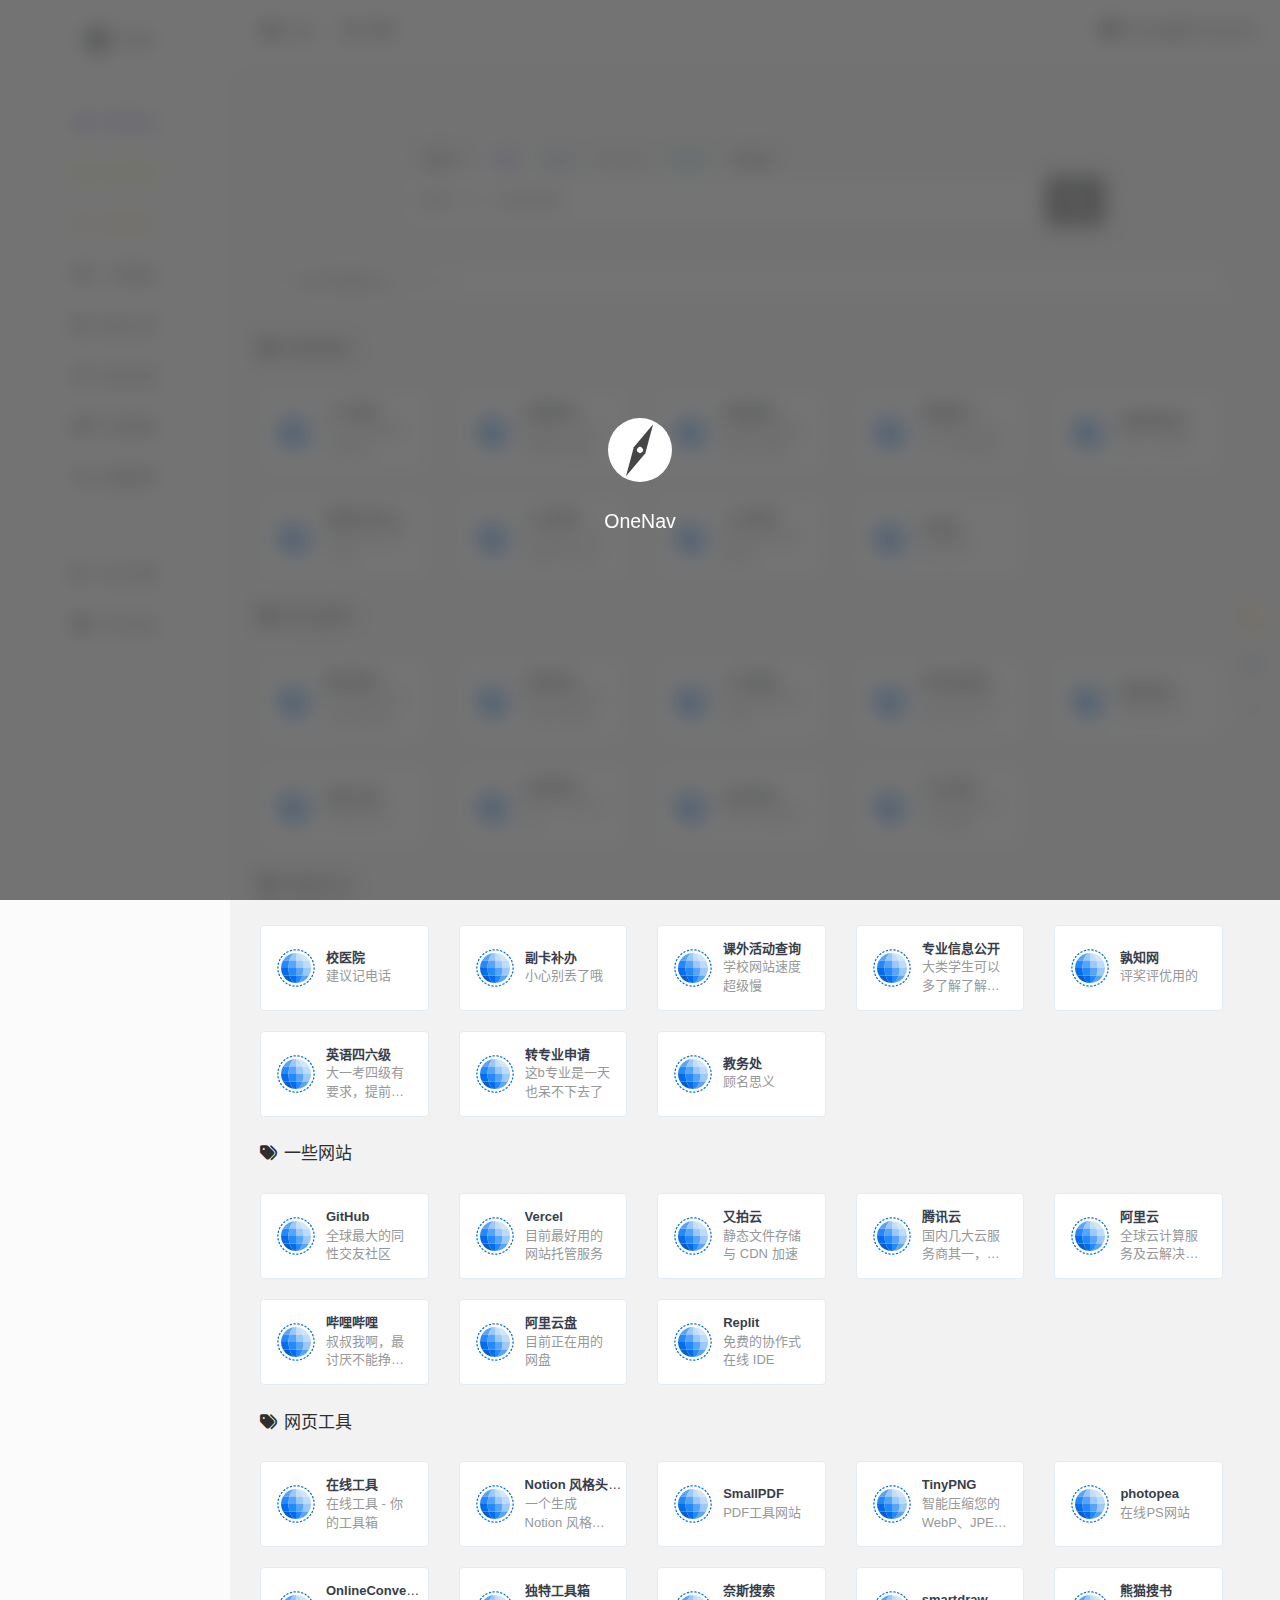
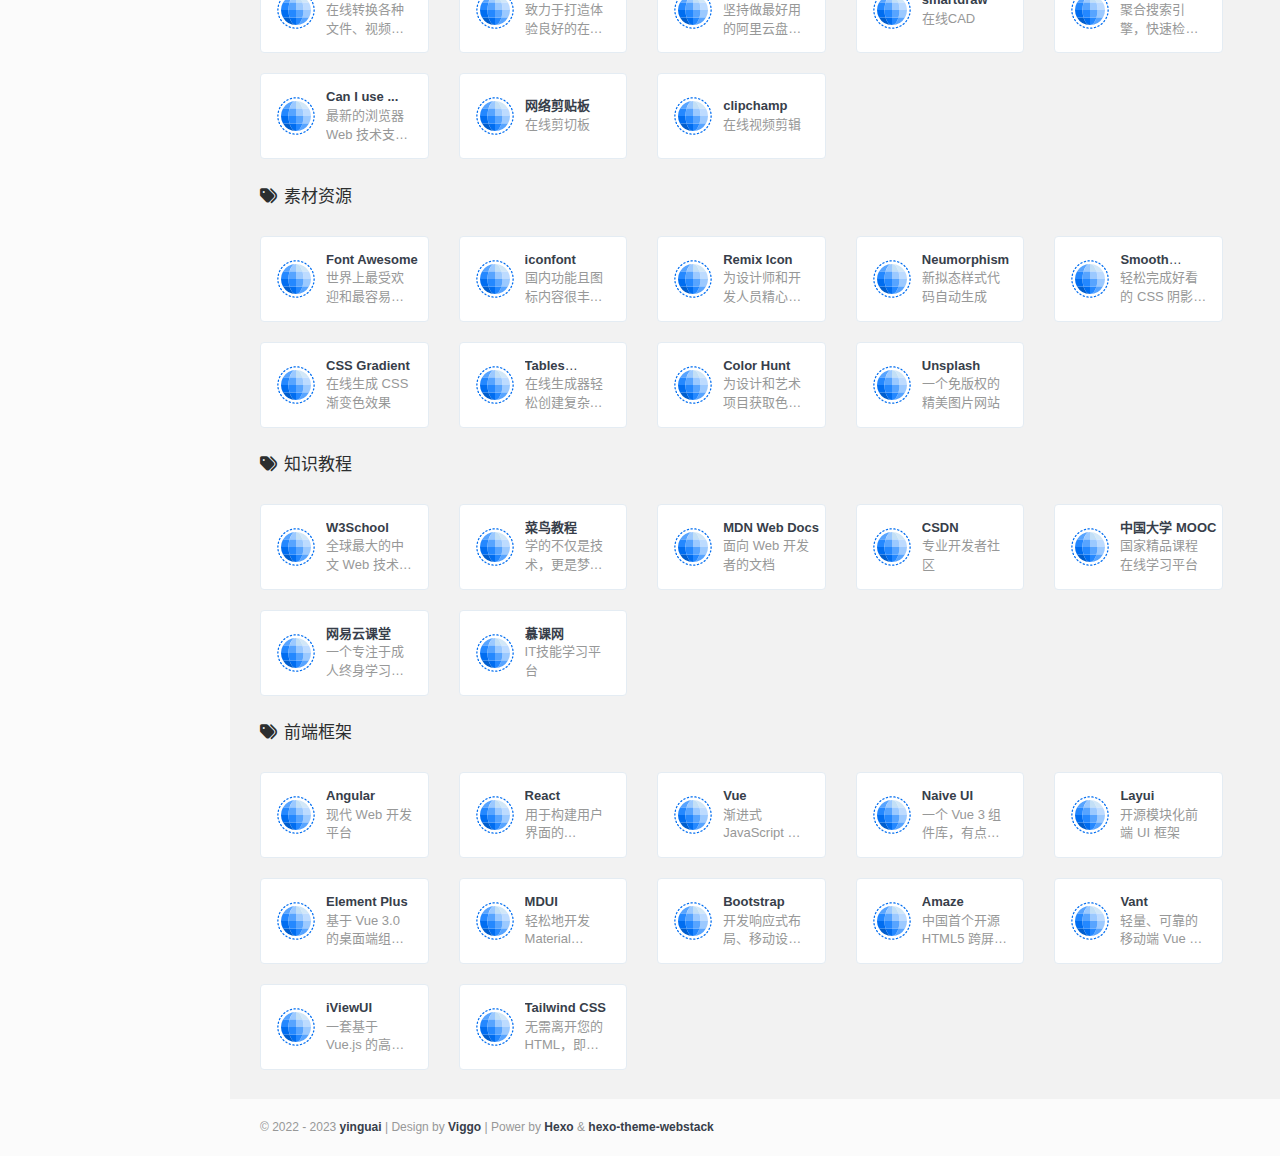
==== commit 2bab523d: "锵锵锵" ====
--- a/index.html
+++ b/index.html
@@ -1060,16 +1060,16 @@
         </div>
         
         <div class="col-sm-3">
-          <div class="xe-widget xe-conversations box2 label-info" onclick="window.open('https://freessl.cn/', '_blank')" data-toggle="tooltip" data-placement="bottom" title="" data-original-title="https://freessl.cn/">
-            <div class="xe-comment-entry">
-              <a class="xe-user-img">
-                <img data-src="/images/logos/freessl.png" class="lozad img-circle" width="40" src="/images/loading.svg">
-              </a>
-              <div class="xe-comment">
-                <a href="#" class="xe-user-name overflowClip_1">
-                  <strong>FreeSSL</strong>
-                </a>
-                <p class="overflowClip_2">一个提供免费HTTPS证书申请的网站</p>
+          <div class="xe-widget xe-conversations box2 label-info" onclick="window.open('https://smallpdf.com/pdf-tools', '_blank')" data-toggle="tooltip" data-placement="bottom" title="" data-original-title="https://smallpdf.com/pdf-tools">
+            <div class="xe-comment-entry">
+              <a class="xe-user-img">
+                <img data-src="/images/logos/spdf.png" class="lozad img-circle" width="40" src="/images/loading.svg">
+              </a>
+              <div class="xe-comment">
+                <a href="#" class="xe-user-name overflowClip_1">
+                  <strong>SmallPDF</strong>
+                </a>
+                <p class="overflowClip_2">PDF工具网站</p>
               </div>
             </div>
           </div>
@@ -1092,16 +1092,16 @@
         </div>
         
         <div class="col-sm-3">
-          <div class="xe-widget xe-conversations box2 label-info" onclick="window.open('https://squoosh.app/', '_blank')" data-toggle="tooltip" data-placement="bottom" title="" data-original-title="https://squoosh.app/">
-            <div class="xe-comment-entry">
-              <a class="xe-user-img">
-                <img data-src="/images/logos/squoosh.png" class="lozad img-circle" width="40" src="/images/loading.svg">
-              </a>
-              <div class="xe-comment">
-                <a href="#" class="xe-user-name overflowClip_1">
-                  <strong>Squoosh</strong>
-                </a>
-                <p class="overflowClip_2">终极图像压缩，可压缩和比较图像</p>
+          <div class="xe-widget xe-conversations box2 label-info" onclick="window.open('https://www.photopea.com/', '_blank')" data-toggle="tooltip" data-placement="bottom" title="" data-original-title="https://www.photopea.com/">
+            <div class="xe-comment-entry">
+              <a class="xe-user-img">
+                <img data-src="/images/logos/icon512.png" class="lozad img-circle" width="40" src="/images/loading.svg">
+              </a>
+              <div class="xe-comment">
+                <a href="#" class="xe-user-name overflowClip_1">
+                  <strong>photopea</strong>
+                </a>
+                <p class="overflowClip_2">在线PS网站</p>
               </div>
             </div>
           </div>
@@ -1156,16 +1156,16 @@
         </div>
         
         <div class="col-sm-3">
-          <div class="xe-widget xe-conversations box2 label-info" onclick="window.open('https://ps.gaoding.com/', '_blank')" data-toggle="tooltip" data-placement="bottom" title="" data-original-title="https://ps.gaoding.com/">
-            <div class="xe-comment-entry">
-              <a class="xe-user-img">
-                <img data-src="/images/logos/gaoding.png" class="lozad img-circle" width="40" src="/images/loading.svg">
-              </a>
-              <div class="xe-comment">
-                <a href="#" class="xe-user-name overflowClip_1">
-                  <strong>在线 PS</strong>
-                </a>
-                <p class="overflowClip_2">一款专业精简的在线ps图片处理软件</p>
+          <div class="xe-widget xe-conversations box2 label-info" onclick="window.open('https://cloud.smartdraw.com/', '_blank')" data-toggle="tooltip" data-placement="bottom" title="" data-original-title="https://cloud.smartdraw.com/">
+            <div class="xe-comment-entry">
+              <a class="xe-user-img">
+                <img data-src="/images/logos/cad.png" class="lozad img-circle" width="40" src="/images/loading.svg">
+              </a>
+              <div class="xe-comment">
+                <a href="#" class="xe-user-name overflowClip_1">
+                  <strong>smartdraw</strong>
+                </a>
+                <p class="overflowClip_2">在线CAD</p>
               </div>
             </div>
           </div>
@@ -1203,6 +1203,39 @@
           </div>
         </div>
         
+        <div class="col-sm-3">
+          <div class="xe-widget xe-conversations box2 label-info" onclick="window.open('https://netcut.cn/', '_blank')" data-toggle="tooltip" data-placement="bottom" title="" data-original-title="https://netcut.cn/">
+            <div class="xe-comment-entry">
+              <a class="xe-user-img">
+                <img data-src="/images/logos/jqb.png" class="lozad img-circle" width="40" src="/images/loading.svg">
+              </a>
+              <div class="xe-comment">
+                <a href="#" class="xe-user-name overflowClip_1">
+                  <strong>网络剪贴板</strong>
+                </a>
+                <p class="overflowClip_2">在线剪切板</p>
+              </div>
+            </div>
+          </div>
+        </div>    
+    
+        <div class="col-sm-3">
+          <div class="xe-widget xe-conversations box2 label-info" onclick="window.open('https://clipchamp.com/zh-hans/video-editor/', '_blank')" data-toggle="tooltip" data-placement="bottom" title="" data-original-title="https://clipchamp.com/zh-hans/video-editor/">
+            <div class="xe-comment-entry">
+              <a class="xe-user-img">
+                <img data-src="/images/logos/clip.png" class="lozad img-circle" width="40" src="/images/loading.svg">
+              </a>
+              <div class="xe-comment">
+                <a href="#" class="xe-user-name overflowClip_1">
+                  <strong>clipchamp</strong>
+                </a>
+                <p class="overflowClip_2">在线视频剪辑</p>
+              </div>
+            </div>
+          </div>
+        </div>    
+
+
       </div>
       <br />
       
